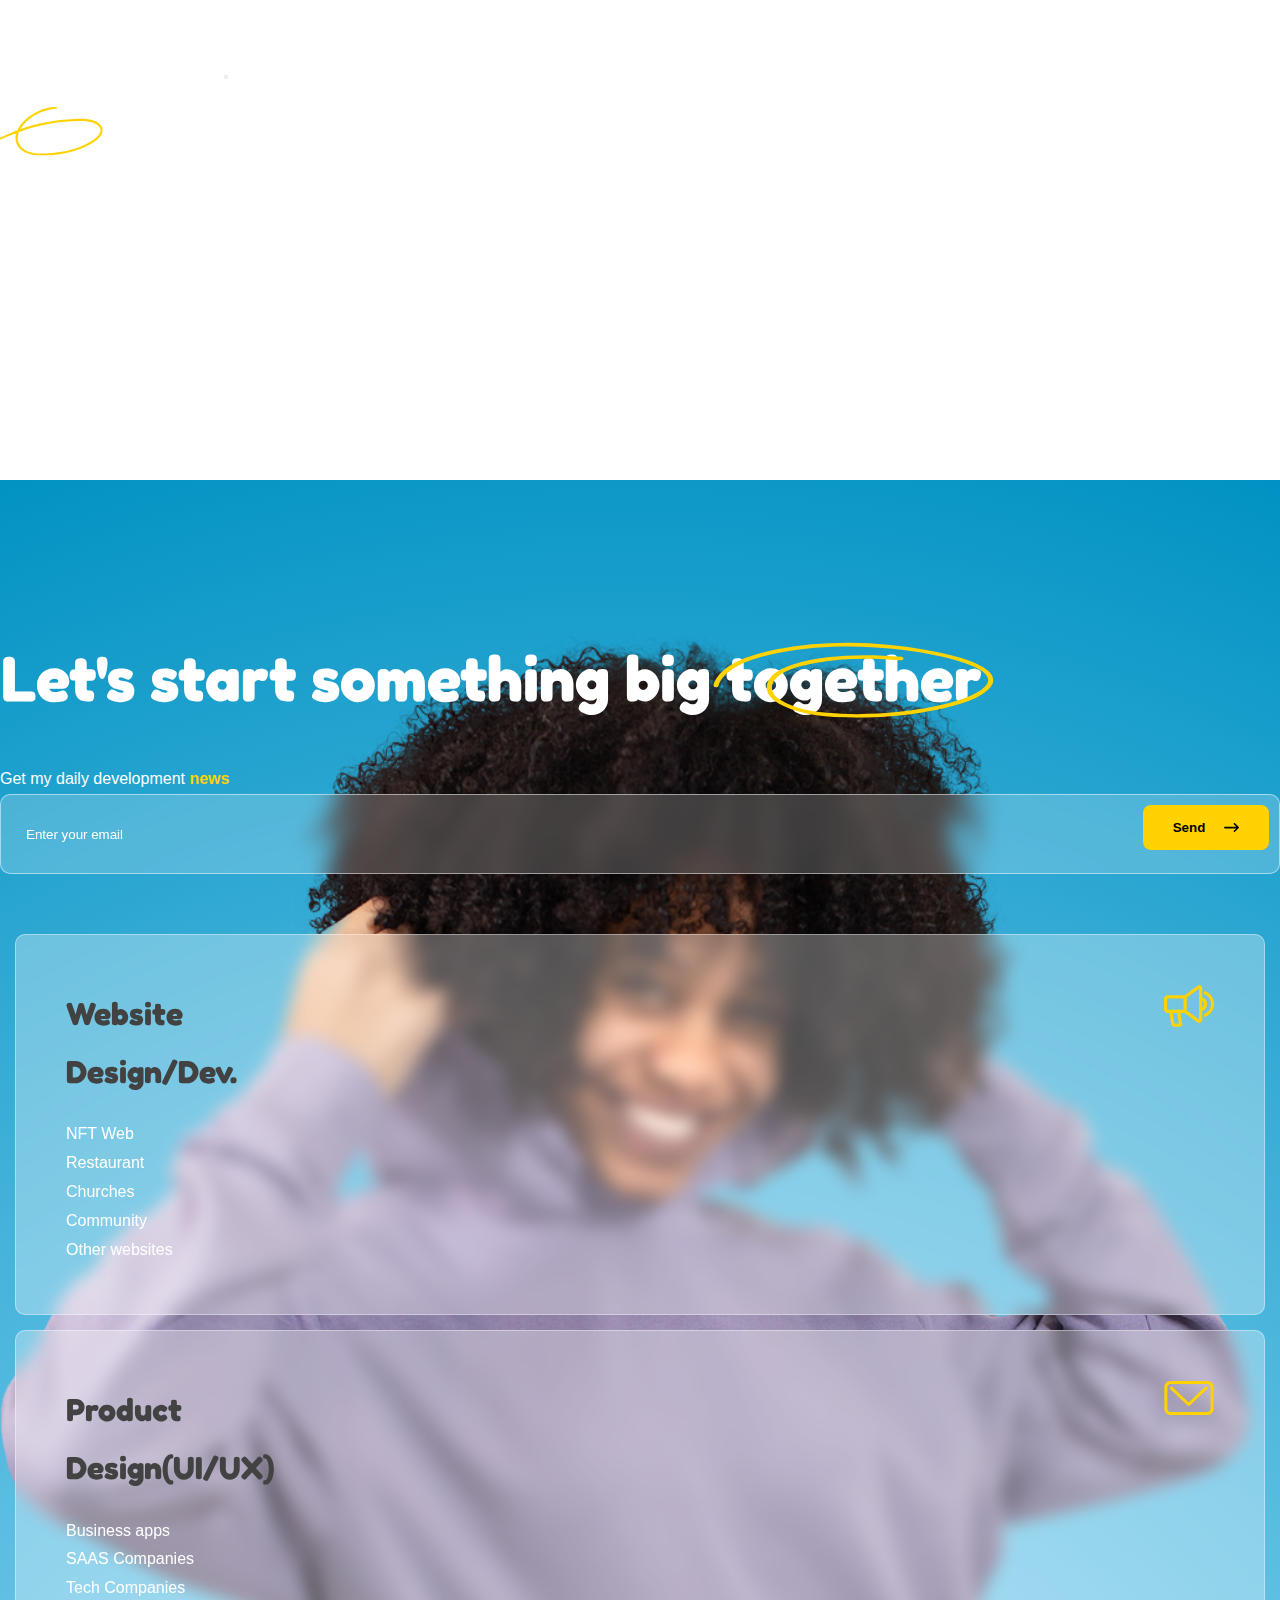
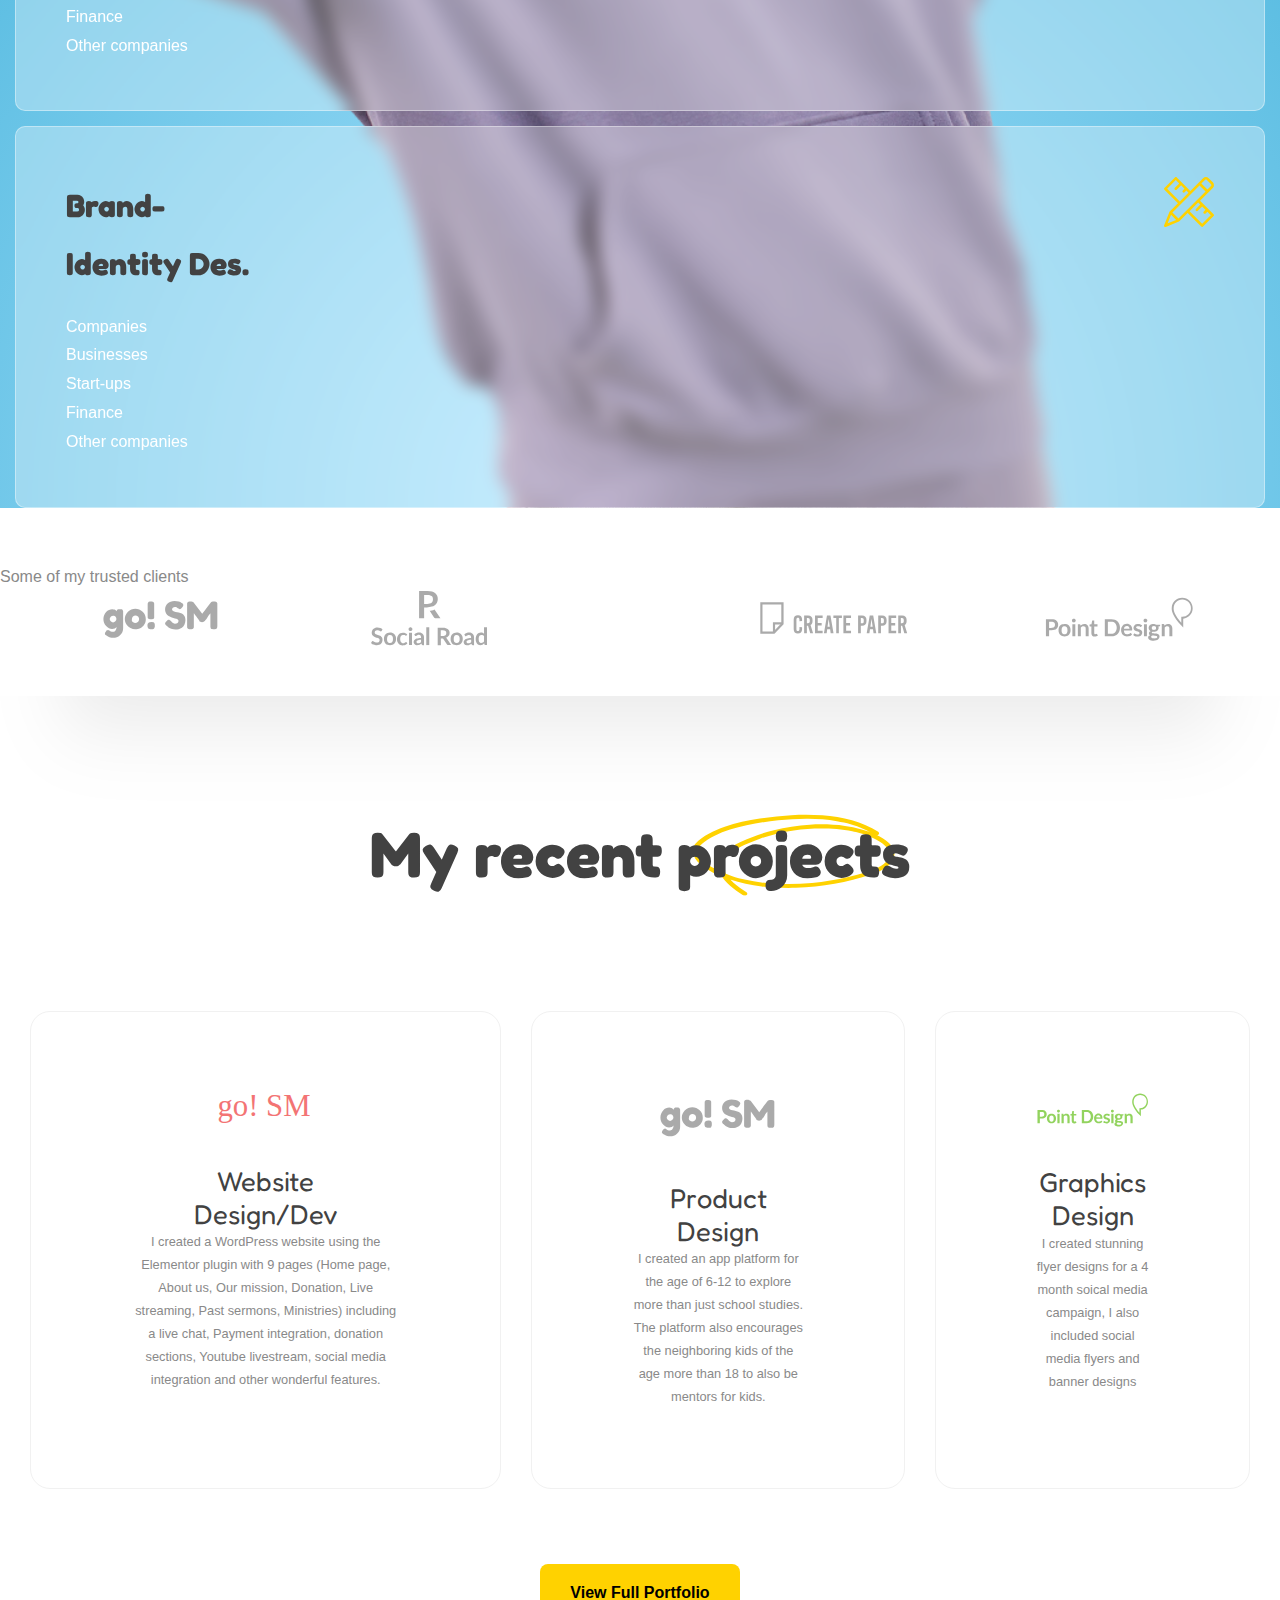
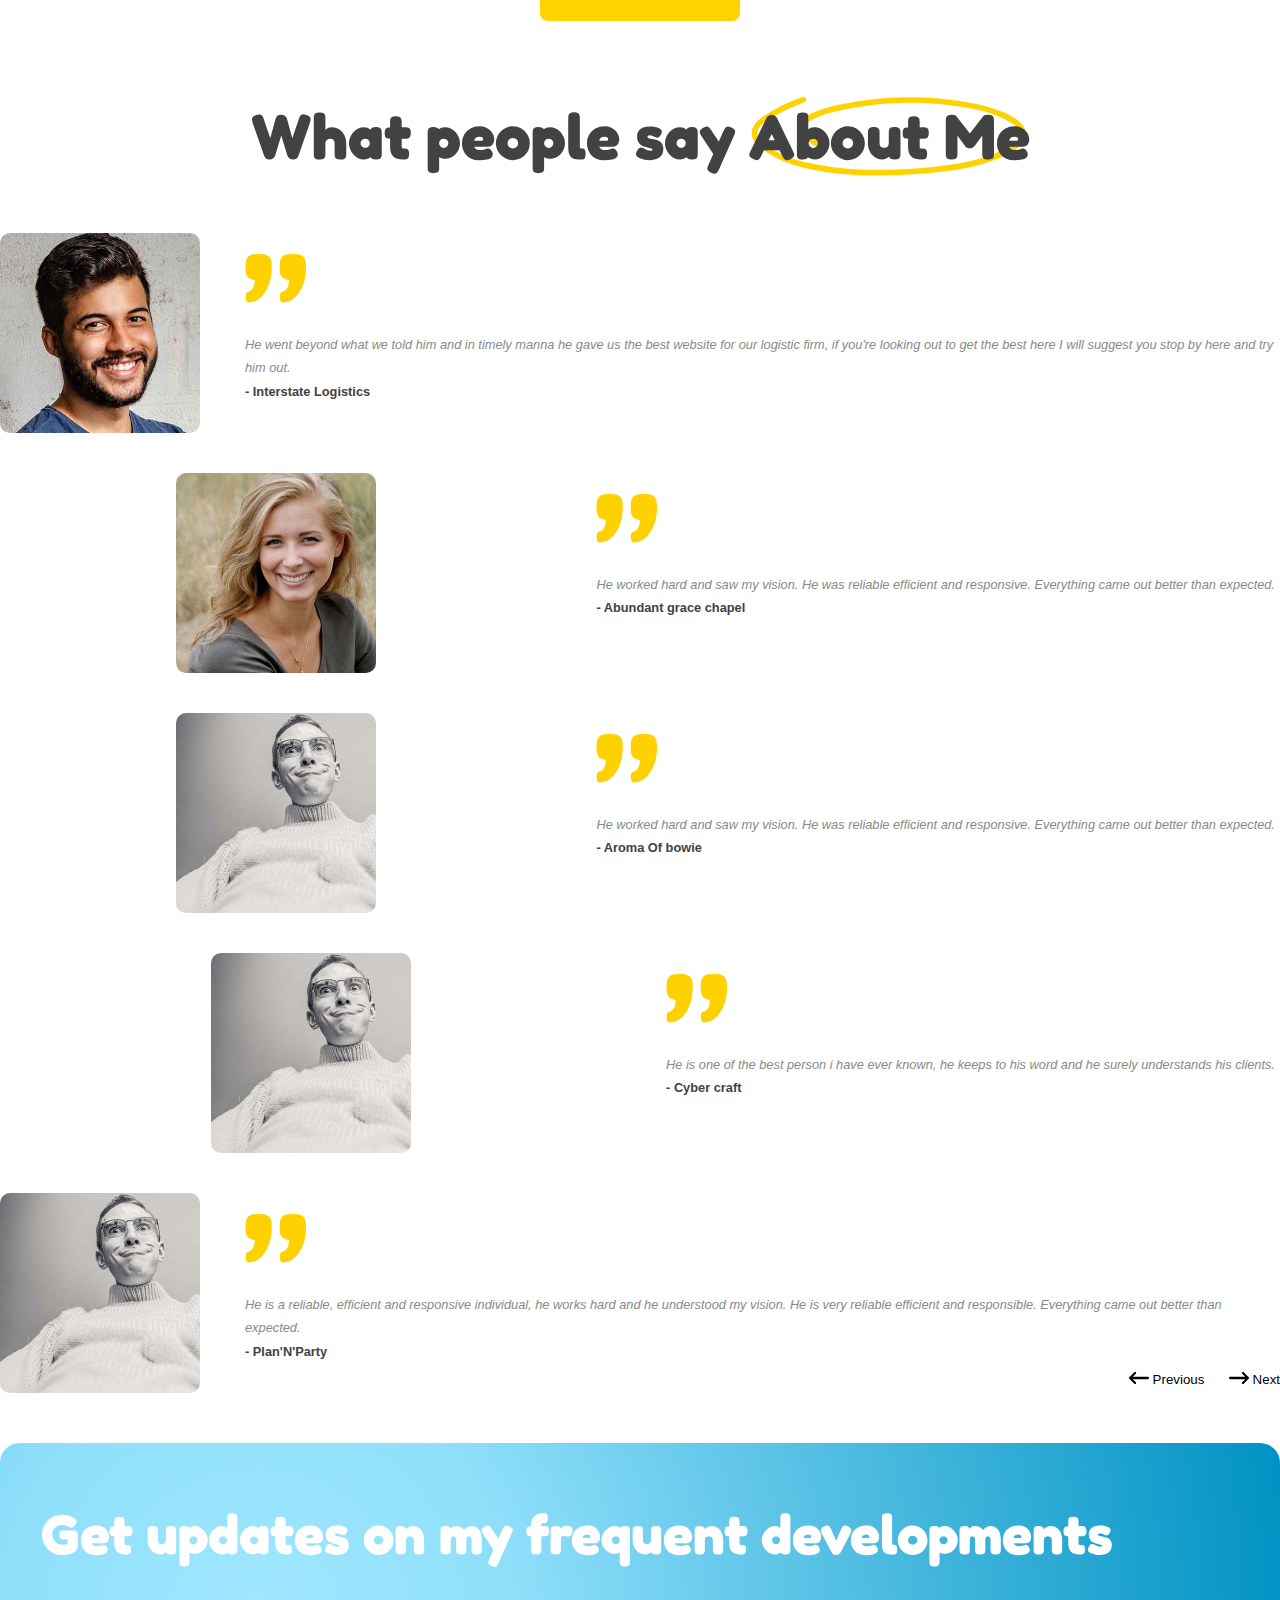
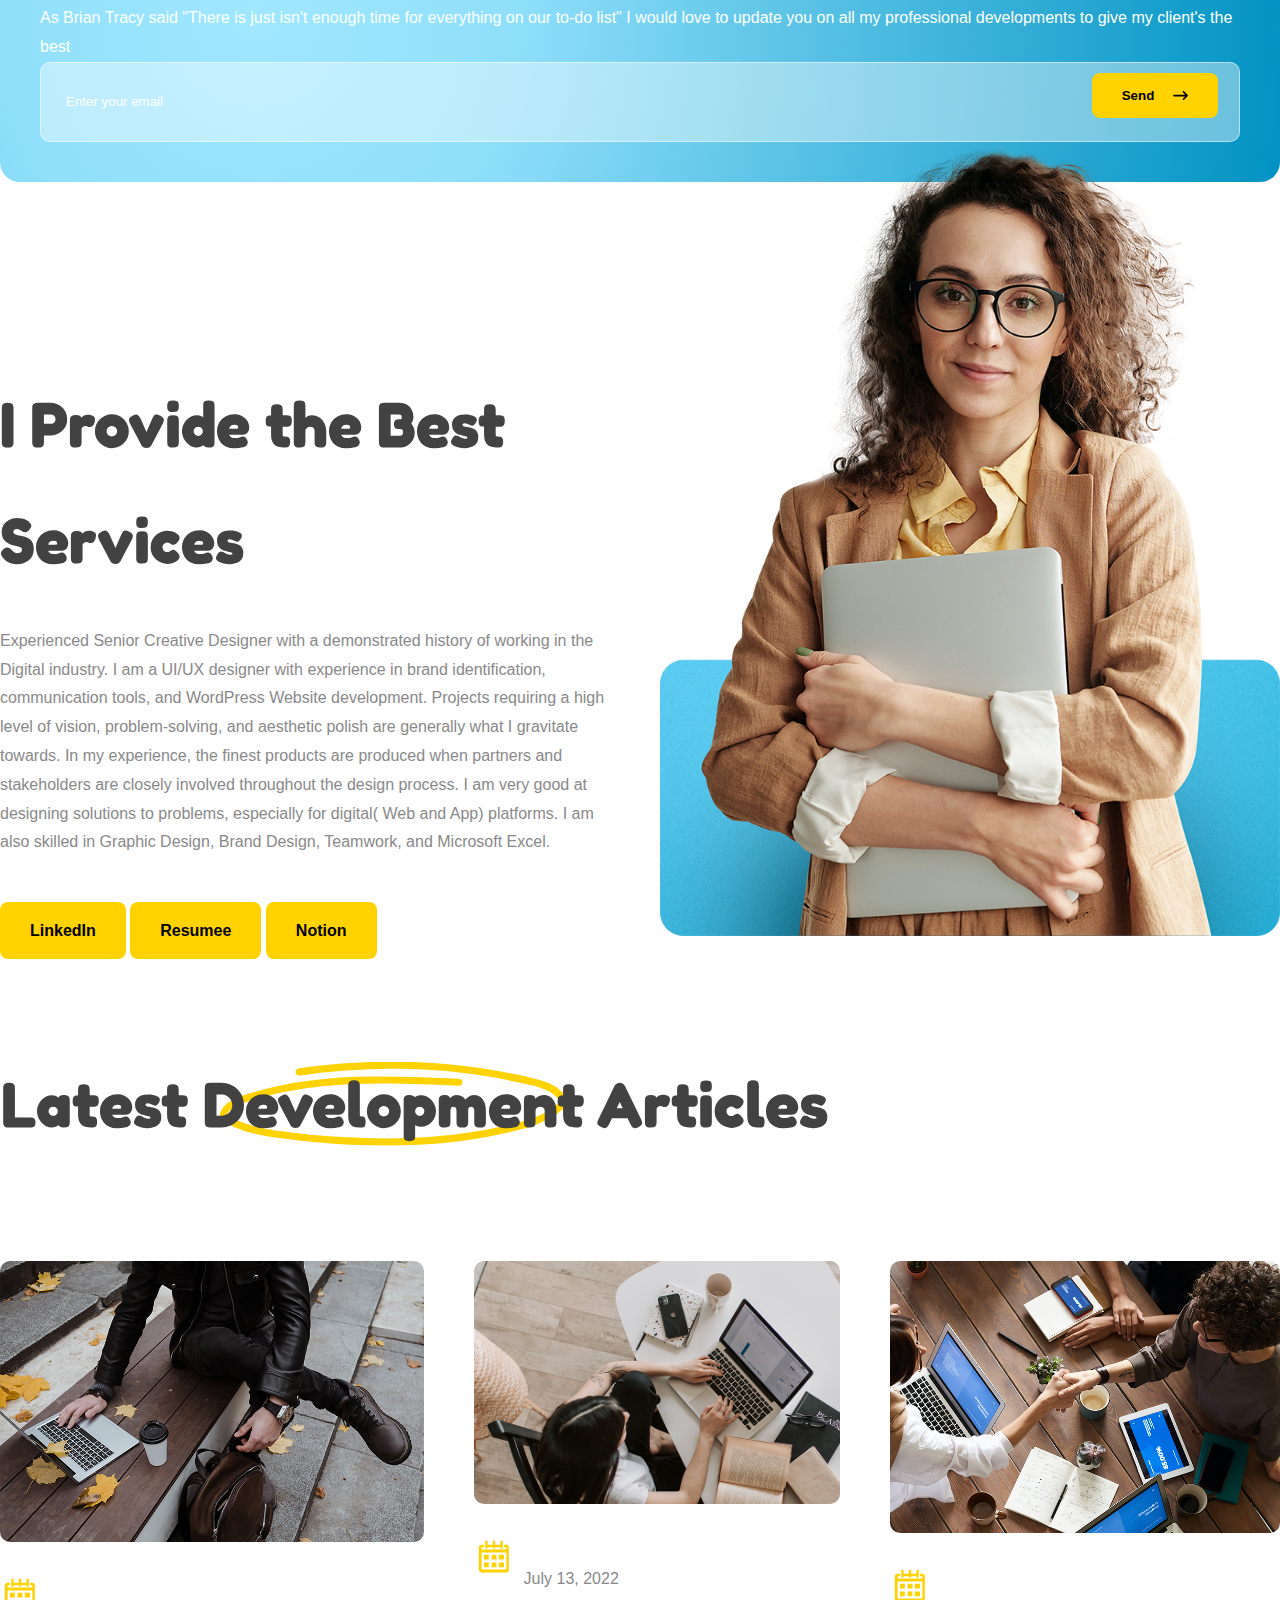
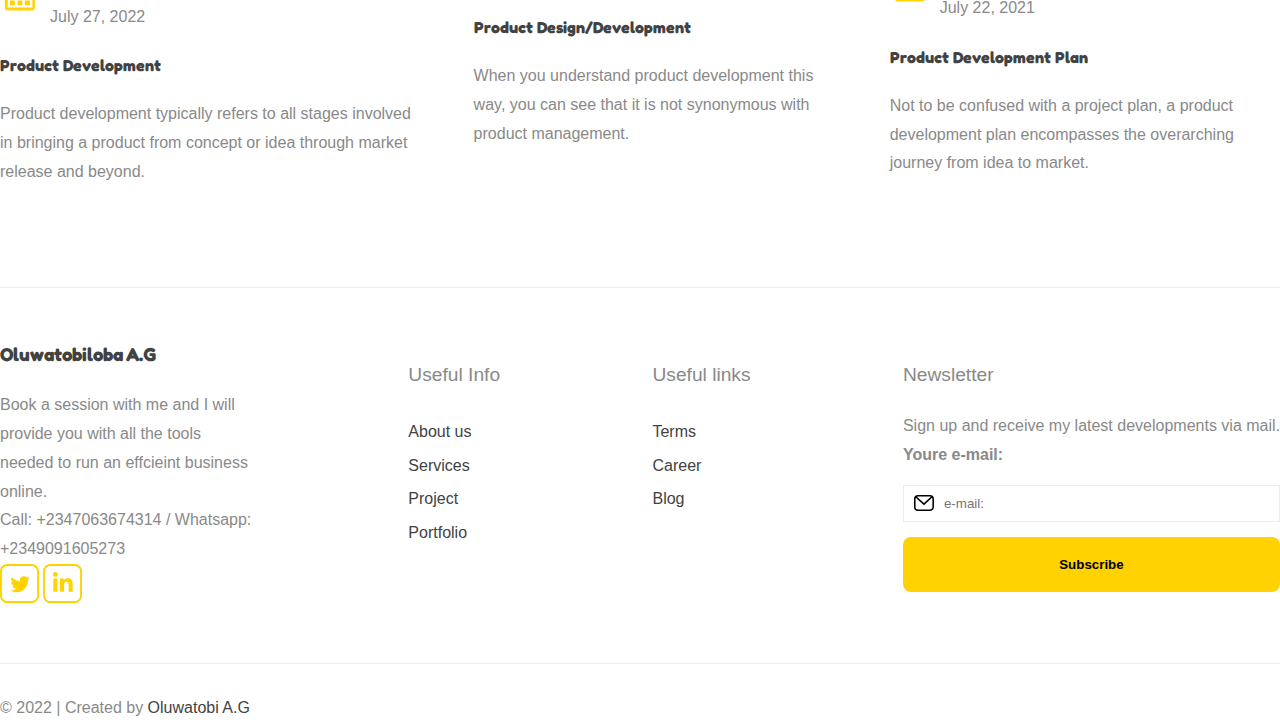
==== index.html @ 7e70c30c "Add files via upload" ====
<!DOCTYPE html>
<html lang="en">
<head>
    <meta charset="UTF-8">
    <meta http-equiv="X-UA-Compatible" content="IE=edge">
    <meta name="viewport" content="width=device-width, initial-scale=1.0">
    <meta name="author" content="Oluwatobi A.G - Best Website designer, Product designer, Graphics Designer"> 
    <title>OLUWATOBI PORTFOLIO</title>
    <link rel="preconnect" href="https://fonts.googleapis.com">
    <link rel="preconnect" href="https://fonts.gstatic.com" crossorigin>
    <link href="https://fonts.googleapis.com/css2?family=Fredoka+One&family=Open+Sans&display=swap" rel="stylesheet">
    <link href="https://cdn.jsdelivr.net/npm/bootstrap@5.1.0/dist/css/bootstrap.min.css" rel="stylesheet" integrity="sha384-KyZXEAg3QhqLMpG8r+8fhAXLRk2vvoC2f3B09zVXn8CA5QIVfZOJ3BCsw2P0p/We" crossorigin="anonymous">
    <script src="https://kit.fontawesome.com/0e035b9984.js" crossorigin="anonymous"></script>
    <script src="https://kit.fontawesome.com/0e035b9984.js" crossorigin="anonymous"></script>
    <link rel="stylesheet" href="https://use.typekit.net/rrg4put.css">
    <link rel="stylesheet" href="css/main.css">
</head>
<body>
      <nav class="navbar navbar-expand-lg fixed-top">
        <div class="container">
          <a class="navbar-brand" href="index.html"><h3 class="white">OLUWATOBI A.G</h3></a>
          <button class="navbar-toggler" type="button" data-bs-toggle="collapse" data-bs-target="#navbarNav" aria-controls="navbarNav" aria-expanded="false" aria-label="Toggle navigation">
            <i class="fas fa-bars"></i>
          </button>
          <div class="collapse navbar-collapse" id="navbarNav">
            <ul class="navbar-nav ms-auto">
              <li class="nav-card-item">
                <a class="nav-link  active" href="index.html">Home</a>
              </li>
              <li class="nav-card-item">
                <a class="nav-link" href="aboutus.html">About</a>
              </li>
                <li class="nav-card-item">
                <a class="nav-link" href="services.html">Services</a>
              </li>
                <li class="nav-card-item">
                <a class="nav-link" href="portfolio.html">Portfolio</a>
              </li>
              <li class="nav-card-item">
                <a class="nav-link" href="contact.html">Contact</a>
              </li>
              <li class="nav-card-item">
                <a class="nav-link" href="blog.html">Blog</a>
              </li>         
            </ul>
          </div>
        </div>
      </nav>
      <main>
        <div class="intro-wrapper">
          <div class="container">
            <div class="row">
              <div class="col-md-5 col-xl-4 ms-auto mt-5">
                <h1>Let's start something big <span class="yellow-stroke">together</span></h1>
                <label for="">Get my daily development <span>news</span></label>
                <div class="news-form">
                  <input type="email" name="email" placeholder="Enter your email" id="">
                  <button class="main-btn" type="submit">Send <img style="width: 15px; margin-left: 15px;" src="img/icon/arrow-right-icon-black.svg" alt=""></button>
                </div>
              </div>
              <div class="col-12 d-md-flex justify-content-between mb-5">
                <div class="light-box first">
                    <h4>Website<br>Design/Dev.</h4>
                    <p>NFT Web</p>
                    <p>Restaurant</p>
                     <p>Churches</p>
                     <p>Community</p>
                    <p>Other websites</p>
                     
                   </div>
                   <div  class="light-box third">
                    <h4>Product<br>Design(UI/UX)</h4>
                     <p>Business apps</p>
                      <p>SAAS Companies</p>
                      <p>Tech Companies</p>
                        <p>Finance</p>
                       <p>Other companies</p>
                    
            </div>
                <div  class="light-box second">
                    <h4>Brand-<br>Identity Des.</h4>
                      <p>Companies</p>
                      <p>Businesses</p>
                      <p>Start-ups</p>
                    <p>Finance</p>
                    <p>Other companies</p>
                     
         
                </div>
                
                   
              </div>
            </div>
          </div>
        </div>
        <div class="container">
          <!-- Clients -->
          <div class="clients text-center">
            <p class="text-muted text-uppercase pb-4">Some of my trusted clients</p>
            <div class="client-logo">
              <div><img src="img/icon/go-sm-logo.svg" alt=""></div>
              <div><img src="img/icon/social-road-logo.svg" alt=""></div>
              <div><img src="img/Past%2520works/logo-120x34.png" alt=""></div>
              <div><img src="img/icon/create-paper.svg" alt=""></div>
              <div><img src="img/icon/point-design-logo.svg" alt=""></div>
            </div>
          </div>
          <!-- See my projects -->
          <div class="see-our-projects">
            <h1>My recent <span class="yellow-stroke">projects</span> </h1>
            <div class="projects-wrapper">
              <div class="project">
                <div class="project-logo">
                  <img src="img/icon/go-sm-logo-color.svg" alt="">
                </div>
                <p class="project-title">Website<br>
                  Design/Dev</p>
                  <p class="project-description">I created a WordPress website using the Elementor plugin with 9 pages (Home page, About us, Our mission, Donation, Live streaming, Past sermons, Ministries) including a live chat, Payment integration, donation sections, Youtube livestream, social media integration and other wonderful features.                                    </p>
              </div>
              <div class="project">
                <div class="project-logo">
                  <img src="img/icon/go-sm-logo.svg" alt="">
                </div>
                <p class="project-title">Product<br>Design</p>
                  <p class="project-description">I created an app platform for the age of 6-12 to explore more than just school studies. The platform also encourages the neighboring kids of the age more than 18 to also be mentors for kids. </p>
              </div>
              <div class="project">
                <div class="project-logo">
                  <img src="img/icon/point-design-logo-color.svg" alt="">
                </div>
                <p class="project-title">Graphics<br>Design</p>
                  <p class="project-description">I created stunning flyer designs for a 4 month soical media campaign, I also included social media flyers and banner designs </p>
              </div>
            </div>
            <a href=portfolio.html class="main-btn">View Full <strong>Portfolio</strong></a>
          </div>
          <!-- What people say -->
          <div class="testimonials">
            <h1>What people say <span class="yellow-stroke">About Me</span> </h1>
            <div id="carouseltestimonials" class="carousel slide w-100" data-bs-ride="carousel">
              <div class="carousel-inner">
                <div class="carousel-item active">
                  <div class="testimonial">
                    <div class="photo">
                      <img src="img/person-1.jpg" alt="">
                    </div>
                    <div class="testimonial-text">
                      <div class="quote-test"><img src="img/icon/quaote.png" alt=""></div>
                      <p>He went beyond what we told him and in timely manna he gave us the best website for our logistic firm, if you're looking out to get the best here I will suggest you stop by here and try him out.
</p>
                      <p class="name">- Interstate Logistics</p>
                    </div>
                  </div>
                </div>
                <div class="carousel-item">
                  <div class="testimonial">
                    <div class="photo">
                      <img src="img/person-2.jpg" alt="">
                    </div>
                    <div class="testimonial-text">
                      <div class="quote-test"><img src="img/icon/quaote.png" alt=""></div>
                      <p>He worked hard and saw my vision. He was reliable efficient and responsive. Everything came out better than expected.</p>
                      <p class="name">-  Abundant grace chapel</p>
                    </div>
                  </div>
                </div>
                <div class="carousel-item">
                  <div class="testimonial">
                    <div class="photo">
                      <img src="img/person-3.jpg" alt="">
                    </div>
                    <div class="testimonial-text">
                      <div class="quote-test"><img src="img/icon/quaote.png" alt=""></div>
                      <p>He worked hard and saw my vision. He was reliable efficient and responsive. Everything came out better than expected.</p>
                      <p class="name">-  Aroma Of bowie</p>
                    </div>
                  </div>
                </div>
                  <div class="carousel-item">
                  <div class="testimonial">
                    <div class="photo">
                      <img src="img/person-3.jpg" alt="">
                    </div>
                    <div class="testimonial-text">
                      <div class="quote-test"><img src="img/icon/quaote.png" alt=""></div>
                      <p>He is one of the best person i have ever known, he keeps to his word and he surely understands his clients.</p>
                      <p class="name">-  Cyber craft</p>
                    </div>
                  </div>
                </div>
                  <div class="carousel-item">
                  <div class="testimonial">
                    <div class="photo">
                      <img src="img/person-3.jpg" alt="">
                    </div>
                    <div class="testimonial-text">
                      <div class="quote-test"><img src="img/icon/quaote.png" alt=""></div>
                      <p>He is a reliable, efficient and responsive individual, he works hard and he understood my vision. He is very reliable efficient and responsible. Everything came out better than expected.</p>
                      <p class="name">- Plan'N'Party</p>
                    </div>
                  </div>
                </div>
                <div class="controllers">
                  <button  type="button" data-bs-target="#carouseltestimonials" data-bs-slide="prev">
                    <img class="black" src="img/icon/arrow-left-icon-black.svg" alt="" >
                    <img class="yellow" src="img/icon/arrow-left-icon.svg" alt="">
                    <span class="visually-hidden">Previous</span>
                  </button>
                  <button  type="button" data-bs-target="#carouseltestimonials" data-bs-slide="next">
                    <img class="black" src="img/icon/arrow-right-icon-black.svg" alt="">
                    <img class="yellow" src="img/icon/arrow-right-icon.svg" alt="">
                    <span class="visually-hidden">Next</span>
                  </button>
                </div>
              </div>  
            </div>
          </div>
          <!-- Newsletter -->
          <div class="update-news">
            <div class="row">
              <div class="col-md-6 news-text">
                <h2>Get updates on my frequent developments</h2>
                <p>As Brian Tracy said "There is just isn't enough time for everything on our to-do list" I would love to update you on all my professional developments to give my client's the best</p>
              </div>
              <div class="col-md-6 news-form">
                <input type="email" name="email" placeholder="Enter your email" id="">
                <button class="main-btn" type="submit">Send <img style="width: 15px; margin-left: 15px;" src="img/icon/arrow-right-icon-black.svg" alt=""></button>
              </div>
            </div>
            </div>
           <!-- Variations -->
          <div class="variations">
              <div class="text">
                <h1>I Provide the Best Services</h1>
                <p>Experienced Senior Creative Designer with a demonstrated history of working in the Digital industry. I am a UI/UX designer with experience in brand identification, communication tools, and WordPress Website development. Projects requiring a high level of vision, problem-solving, and aesthetic polish are generally what I gravitate towards. In my experience, the finest products are produced when partners and stakeholders are closely involved throughout the design process. I am very good at designing solutions to problems, especially for digital( Web and App) platforms. I am also skilled in Graphic Design, Brand Design, Teamwork, and Microsoft Excel.</p>
                 <a href="https://www.linkedin.com/in/atobajaye-oluwatobiloba-930a8b190" class="main-btn"> LinkedIn</a> <a href="img/Resume-Atobajaye-Oluwatobiloba.pdf" class="main-btn">Resumee</a>  <a href="https://www.notion.so/Atobajaye-O-G-Portfolio-c1ddf1af1fab4f62b98374dbd4443e33" class="main-btn"> Notion </a>
              </div>
              <div class="img">
                <img src="img/woman.png" alt="">
              </div>
          </div> 
          <!-- Latest Articles -->
          <div class="latest-articles text-center">
            <h1>Latest <span class="yellow-stroke">Development</span> Articles</h1>
            <div class="latest-articles-wrapper">
              <div class="article">
                <img src="img/post-1.png" alt="">
                <p class="article-meta"><img src="img/icon/calendar.svg" alt=""><span class="data text-muted">July 27, 2022</span></p>
                <a href="blog.html"><h4 class="title">Product Development</h4></a>
                <p>Product development typically refers to all stages involved in bringing a product from concept or idea through market release and beyond. </p>
              </div>
              <div class="article">
                <img src="img/post-2.png" alt="">
                <p class="article-meta"><img src="img/icon/calendar.svg" alt=""><span class="data text-muted">July 13, 2022</span></p>
                <a href="blog.html"><h4 class="title">Product Design/Development</h4></a>
                <p>When you understand product development this way, you can see that it is not synonymous with product management. </p>
              </div>
              <div class="article">
                <img src="img/post-3.png" alt="">
                <p class="article-meta"><img src="img/icon/calendar.svg" alt=""><span class="data text-muted">July 22, 2021</span></p>
                <a href="blog.html"><h4 class="title">Product Development Plan</h4></a>
                <p>Not to be confused with a project plan, a product development plan encompasses the overarching journey from idea to market. </p>
              </div>
            </div>
          </div>
        </div>
      </main>
      <!-- Footer -->
      <footer>
          <div class="container text-center text-md-start">
            <div class="footer-wrap">
              <div class="about">
                <h3>Oluwatobiloba A.G</h3>
                <p class="text-muted py-4">
                  Book a session with me and I will provide you with all the tools needed to run an effcieint business online.
                </p>
                  <p class="text-muted">Call: +2347063674314 / Whatsapp: +2349091605273</p>
                <div class="social-media">
               
                  <a href="https://www.notion.so/Atobajaye-O-G-Portfolio-c1ddf1af1fab4f62b98374dbd4443e33" class="me-2 text-reset"><img src="img/icon/twitter-icon.svg" alt=""></a>
                  <a href="https://www.linkedin.com/in/atobajaye-oluwatobiloba-930a8b190" class="me-2 text-reset"><img src="img/icon/linkedin-icon.svg" alt=""></a>
                    
                </div>
              </div>
              <div class="company">
                <p class="fw-bold">Useful Info</p>
                <p><a href="">About us</a></p>
                <p><a href="">Services</a></p>
                <p><a href="">Project</a></p>
                <p><a href="">Portfolio</a></p>
                  
              </div> 
              <div class="useful-links">
                <p class="fw-bold">Useful links</p>
                <p><a href="">Terms </a></p>
                <p><a href="">Career</a></p>
                <p><a href="">Blog</a></p>
              </div>
              <div class="newsletter">
                <p class="fw-bold">Newsletter</p>
                 <p class="text-muted">Sign up and receive my latest developments via mail.</p>
                 <form id="subscribe" action="">
                    <label for="email">Youre e-mail:</label>
                    <input type="email" placeholder="e-mail:" name="email" required>
                    <button type="submit" class="main-btn">Subscribe</button>
                  </form>
              </div> 
            </div>
            <div class="copyright">
              <p>&copy; 2022 | Created by <a href="https://firmbee.com/use-cases/software-for-team-work/" title="My LinkedIn Profile" target="_blank">Oluwatobi A.G</a></p>
              
          </div>
          </div>
      </footer>
    <div class="fb2022-copy">Oluwatobi 2022 copyright</div>
    <script src="https://cdn.jsdelivr.net/npm/bootstrap@5.1.0/dist/js/bootstrap.bundle.min.js" integrity="sha384-U1DAWAznBHeqEIlVSCgzq+c9gqGAJn5c/t99JyeKa9xxaYpSvHU5awsuZVVFIhvj" crossorigin="anonymous"></script>
    <script src="./js/nav-bg.js"></script>
    <script src="https://cdnjs.cloudflare.com/ajax/libs/jquery/3.2.1/jquery.min.js"></script>
</body>
</html>
---- css/main.css ----
*,
*::after,
*::before {
  -webkit-box-sizing: border-box;
          box-sizing: border-box;
  margin: 0;
  padding: 0;
}

body {
  font-family: 'Lato', sans-serif;
  color: #898989;
  line-height: 1.8;
}

.fb2022-copy {
  display: none;
}

a {
  text-decoration: none;
  color: #424242;
}

a:hover {
  color: #424242;
  font-weight: 900;
}

input, textarea {
  border-radius: 0px;
  border: 1px solid #ececec !important;
}

input:focus, textarea:focus {
  outline: 0px !important;
  -webkit-box-shadow: none !important;
          box-shadow: none !important;
  border: 1px solid #ffd200 !important;
}

h1, h2, h3, h4, h5, h6 {
  font-family: 'Fredoka One', cursive;
  color: #424242;
}

h2, h3, h4, h5, h6 {
  margin-bottom: 20px;
}

h1 {
  font-size: 2em;
  margin-bottom: 30px;
}

h2 {
  font-size: 1.8em;
}

.navbar {
  z-index: 20;
  margin: 0 auto;
  padding: 20px 0;
}

.navbar .navbar-brand {
  display: inline-block;
  width: 120px;
  margin-right: 100px;
}

.navbar .navbar-brand img {
  width: 100%;
}

.navbar li .nav-link {
  position: relative;
  display: inline-block;
  color: white;
  padding: 15px 30px !important;
  margin-right: 20px;
}

.navbar li .nav-link:hover {
  font-weight: 600;
}

.navbar li .active::after {
  content: '';
  position: absolute;
  left: 50%;
  top: 40%;
  -webkit-transform: translate(-50%, -50%);
          transform: translate(-50%, -50%);
  width: 100%;
  height: 100%;
  background-image: url("../img/icon/menu-active.svg");
  background-repeat: no-repeat;
  background-position: center;
  z-index: -1;
}

.navbar .navbar-toggler {
  color: white !important;
}

.navbar .navbar-toggler:focus, .navbar .navbar-toggler:hover {
  border: none;
  -webkit-box-shadow: none;
          box-shadow: none;
  outline: none;
}

.nav-bg {
  background: #089ecf;
}

.main-btn {
  text-decoration: none;
  color: black;
  font-weight: 600;
  background-color: #ffd200;
  border: none;
  padding: 20px 30px;
  border-radius: 8px;
}

.main-btn:hover {
  color: white;
  background-color: #424242;
}

.main {
  margin-top: 150px;
}

.quote {
  position: relative;
  padding: 30px;
  background: radial-gradient(circle at 49% 100%, #b1e6ff 0%, #0092c3 100%);
  border-radius: 20px;
  color: white;
  margin: 40px 0px;
}

.quote .blockquote {
  font-size: 2em;
  width: 100%;
}

.quote .blockquote p {
  font-weight: 700;
  font-style: normal;
}

.quote .blockquote::after {
  position: absolute;
  top: 0;
  right: 30px;
  font-family: 'Font Awesome 5 Free';
  font-weight: 900;
  content: "\f10e";
  font-size: 3em;
  z-index: 0;
  color: rgba(255, 255, 255, 0.342);
}

.quote .blockquote-footer {
  color: white;
  font-size: 1.1em;
}

ul.list-in-text {
  list-style: none;
  margin-left: 0;
  padding-left: 0;
}

ul.list-in-text li {
  padding-left: 1em;
  text-indent: -1em;
}

ul.list-in-text li:before {
  font-family: 'Font Awesome 5 Free';
  content: "\f0c8";
  color: #ffd200;
  padding-right: 10px;
  font-size: 0.8em;
}

.intro-wrapper {
  padding-top: 140px;
  width: 100vw;
  background: #05a0d3;
  background: radial-gradient(circle at 49% 100%, #b1e6ff 0%, #0092c3 100%);
  color: white !important;
}

.intro-wrapper h1 {
  color: white !important;
  font-size: 2.5em;
}

.intro-wrapper h1 .yellow-stroke {
  white-space: nowrap;
  position: relative;
}

.intro-wrapper h1 .yellow-stroke::after {
  content: '';
  position: absolute;
  left: 50%;
  top: 50%;
  -webkit-transform: translate(-50%, -50%);
          transform: translate(-50%, -50%);
  width: 110%;
  height: 110%;
  background-image: url("../img/icon/together.svg");
  background-repeat: no-repeat;
  background-position: center;
  z-index: 0;
}

.intro-wrapper label {
  padding-bottom: 10px;
}

.intro-wrapper label span {
  color: #ffd200;
  font-weight: bold;
}

.intro-wrapper .news-form {
  z-index: 10;
  position: relative;
  margin-bottom: 60px;
}

.intro-wrapper .news-form input {
  color: white;
  width: 100%;
  height: 80px;
  padding: 15px 25px;
  background-color: rgba(255, 255, 255, 0.2);
  -webkit-backdrop-filter: blur(10px);
          backdrop-filter: blur(10px);
  border-radius: 10px;
  border: 1px solid rgba(255, 255, 255, 0.5) !important;
}

.intro-wrapper .news-form input::-webkit-input-placeholder {
  color: white;
}

.intro-wrapper .news-form input:-ms-input-placeholder {
  color: white;
}

.intro-wrapper .news-form input::-ms-input-placeholder {
  color: white;
}

.intro-wrapper .news-form input::placeholder {
  color: white;
}

.intro-wrapper .news-form button {
  padding: 15px 30px !important;
  position: absolute;
  right: 11px;
  top: 11px;
}

.intro-wrapper .light-box {
  background-color: rgba(255, 255, 255, 0.308);
  border-radius: 10px;
  border: 1px solid rgba(255, 255, 255, 0.39);
  -webkit-backdrop-filter: blur(8px);
          backdrop-filter: blur(8px);
  margin: 15px;
  padding: 20px;
  position: relative;
}

.intro-wrapper .light-box::after {
  content: '';
  background-size: contain;
  background-repeat: no-repeat;
  position: absolute;
  display: inline-block;
  width: 40px;
  height: 40px;
  top: 20px;
  right: 20px;
}

.intro-wrapper .light-box p {
  width: 70%;
}

.intro-wrapper .first::after {
  background-image: url("../img/icon/marketing.svg");
}

.intro-wrapper .second::after {
  background-image: url("../img/icon/identity.svg");
}

.intro-wrapper .third::after {
  background-image: url("../img/icon/email.svg");
}

.clients {
  padding: 40px 0px;
  position: relative;
}

.clients .client-logo {
  display: -webkit-box;
  display: -ms-flexbox;
  display: flex;
  gap: 50px;
  -webkit-box-pack: space-evenly;
      -ms-flex-pack: space-evenly;
          justify-content: space-evenly;
  -ms-flex-wrap: wrap;
      flex-wrap: wrap;
}

.clients .client-logo img {
  height: 55px;
  max-width: 150px;
}

.clients::after {
  content: '';
  position: absolute;
  left: 0;
  top: 100%;
  width: 100%;
  height: 300px;
  background-image: url("../img/shadow.png");
  background-size: contain;
  background-repeat: no-repeat;
  background-position: 0 0;
  z-index: -5;
}

.see-our-projects {
  text-align: center;
  padding: 100px 0px 20px 0px;
}

.see-our-projects h1 .yellow-stroke {
  white-space: nowrap;
  position: relative;
}

.see-our-projects h1 .yellow-stroke::after {
  content: '';
  position: absolute;
  left: 50%;
  top: 50%;
  -webkit-transform: translate(-50%, -50%);
          transform: translate(-50%, -50%);
  width: 110%;
  height: 110%;
  background-image: url("../img/icon/projects.svg");
  background-repeat: no-repeat;
  background-position: center;
  z-index: -1;
}

.see-our-projects .projects-wrapper {
  padding: 30px 30px;
}

.see-our-projects .projects-wrapper .project {
  padding: 20px;
  border: 1px solid #f1f1f1;
  border-radius: 20px;
  margin-bottom: 20px;
}

.see-our-projects .projects-wrapper .project .project-logo {
  max-width: 150px;
  margin: auto;
}

.see-our-projects .projects-wrapper .project .project-logo img {
  width: 100%;
}

.see-our-projects .projects-wrapper .project .project-title {
  font-size: 1.7em;
  color: #424242;
  font-family: 'Fredoka One', cursive;
  line-height: 1.2em;
  margin-top: 30px;
}

.see-our-projects .projects-wrapper .project .project-description {
  font-size: 0.8em;
}

.see-our-projects .projects-wrapper .project:hover {
  background-color: white;
  border: none;
  -webkit-box-shadow: 0px 0px 20px rgba(219, 219, 219, 0.562);
          box-shadow: 0px 0px 20px rgba(219, 219, 219, 0.562);
  -webkit-transform: scale(1.1);
          transform: scale(1.1);
}

.testimonials {
  text-align: center;
  margin: 50px 0px;
}

.testimonials h1 .yellow-stroke {
  white-space: nowrap;
  position: relative;
}

.testimonials h1 .yellow-stroke::after {
  content: '';
  position: absolute;
  left: 50%;
  top: 50%;
  -webkit-transform: translate(-50%, -50%);
          transform: translate(-50%, -50%);
  width: 110%;
  height: 110%;
  background-image: url("../img/icon/aboutus.svg");
  background-repeat: no-repeat;
  background-position: center;
  z-index: -1;
}

.testimonials .testimonial {
  text-align: left;
  margin-top: 40px;
}

.testimonials .testimonial .photo {
  width: 200px;
  height: 200px;
  border-radius: 10px;
  margin: auto;
  overflow: hidden;
}

.testimonials .testimonial .photo img {
  width: 100%;
}

.testimonials .testimonial .testimonial-text {
  padding: 20px 5px;
  font-size: 0.8em;
  font-style: italic;
}

.testimonials .testimonial .testimonial-text .quote-test {
  display: none;
}

.testimonials .testimonial .testimonial-text .name {
  font-style: normal;
  font-weight: bold;
  color: #424242;
}

.testimonials .carousel-inner {
  position: relative;
}

.testimonials .carousel-inner .controllers {
  position: absolute;
  bottom: 0;
  right: 0;
}

.testimonials .carousel-inner .controllers button {
  border: none;
  background-color: transparent;
  margin-left: 20px;
}

.testimonials .carousel-inner .controllers button img {
  width: 20px;
}

.testimonials .carousel-inner .controllers button .yellow {
  display: none;
}

.testimonials .carousel-inner .controllers button:hover .black {
  display: none;
}

.testimonials .carousel-inner .controllers button:hover .yellow {
  display: block;
}

.update-news {
  margin-bottom: 80px;
  padding: 20px;
  color: white !important;
  background: #0092c3;
  background: radial-gradient(circle at 20% 53%, #a0e7ff 0%, #8fdffa 25%, #0092c3 100%);
  border-radius: 20px;
}

.update-news h2 {
  color: white !important;
}

.update-news p {
  margin-bottom: 20px;
}

.update-news .news-form {
  position: relative;
}

.update-news .news-form input {
  color: white;
  width: 100%;
  height: 80px;
  padding: 15px 25px;
  background-color: rgba(255, 255, 255, 0.4);
  border-radius: 10px;
  border: 1px solid rgba(255, 255, 255, 0.5) !important;
}

.update-news .news-form input::-webkit-input-placeholder {
  color: white;
}

.update-news .news-form input:-ms-input-placeholder {
  color: white;
}

.update-news .news-form input::-ms-input-placeholder {
  color: white;
}

.update-news .news-form input::placeholder {
  color: white;
}

.update-news .news-form button {
  padding: 15px 30px !important;
  position: absolute;
  right: 22px;
  top: 11px;
}

.variations img {
  width: 100%;
}

.variations .text p {
  margin-bottom: 60px;
}

.latest-articles {
  margin-top: 100px;
}

.latest-articles h1 .yellow-stroke {
  position: relative;
}

.latest-articles h1 .yellow-stroke::after {
  content: '';
  position: absolute;
  left: 50%;
  top: 50%;
  -webkit-transform: translate(-50%, -50%);
          transform: translate(-50%, -50%);
  width: 110%;
  height: 110%;
  background-image: url("../img/icon/articles.svg");
  background-repeat: no-repeat;
  background-position: center;
  z-index: -1;
}

.latest-articles .latest-articles-wrapper {
  margin: 50px 0px;
}

.latest-articles .latest-articles-wrapper .article img {
  width: 100%;
  border-radius: 10px;
}

.latest-articles .latest-articles-wrapper .article .article-meta {
  white-space: nowrap;
  padding: 20px 0px;
  margin: 0;
}

.latest-articles .latest-articles-wrapper .article .article-meta img {
  width: 40px;
  margin-right: 10px;
}

.latest-articles .latest-articles-wrapper .article .title:hover {
  color: #ffd200 !important;
}

.single-post .post-meta span {
  white-space: nowrap;
  margin-right: 20px;
}

.single-post .post-meta span .far {
  color: #ffd200;
}

.single-post .post-img {
  width: 100%;
  border-radius: 20px;
  overflow: hidden;
  margin: 20px 0px;
}

.single-post .post-img img {
  width: 100%;
}

.single-post .share {
  margin: 30px 0px;
  padding: 10px 0 20px;
  display: -webkit-box;
  display: -ms-flexbox;
  display: flex;
  -ms-flex-wrap: wrap;
      flex-wrap: wrap;
  -webkit-box-pack: justify;
      -ms-flex-pack: justify;
          justify-content: space-between;
  gap: 10px;
}

.single-post .share a {
  text-decoration: none;
  display: inline-block;
  width: 160px;
  margin-top: 0;
  white-space: nowrap;
  text-align: center;
  -webkit-box-shadow: 0px 0px 5px rgba(219, 219, 219, 0.562);
          box-shadow: 0px 0px 5px rgba(219, 219, 219, 0.562);
  border-radius: 10px;
  padding: 10px;
}

.single-post .navigation {
  display: -webkit-box;
  display: -ms-flexbox;
  display: flex;
  -webkit-box-pack: justify;
      -ms-flex-pack: justify;
          justify-content: space-between;
  margin-bottom: 30px;
}

.single-post .navigation a {
  color: #424242;
  text-decoration: none;
}

.single-post .navigation a:hover {
  cursor: pointer;
  color: black;
}

.aboutus .team .team-person .person {
  margin-bottom: 50px;
}

.aboutus .team .team-person .person img {
  border-radius: 20px;
  max-width: 300px;
}

.aboutus .team .team-person .person span {
  display: block;
}

.aboutus .team .team-person .person .name {
  font-weight: 900;
  color: #424242;
  font-size: 1.2em;
  margin-top: 30px;
}

.all-posts .post-item {
  margin-bottom: 50px;
  position: relative;
}

.all-posts .post-item .post-img {
  width: 100%;
  border-radius: 20px;
  overflow: hidden;
  margin-bottom: 20px;
}

.all-posts .post-item .post-img img {
  height: 100%;
}

.all-posts .post-item .post-main-info {
  position: relative;
}

.all-posts .post-item .post-main-info .post-meta {
  font-size: 0.9em;
  padding: 10px 0px;
  color: gray;
}

.all-posts .post-item .post-main-info .post-meta span {
  margin-right: 20px;
  white-space: nowrap;
}

.all-posts .post-item .post-main-info .post-meta span .far {
  color: #ffd200;
}

.all-posts .post-item .post-main-info a {
  display: inline-block;
  margin-top: 10px;
}

.pagination {
  margin-top: 30px;
}

.pagination li a {
  color: black;
}

.pagination li a:hover {
  color: black;
}

.pagination li .active {
  background-color: #424242;
  color: white;
  border-color: #424242;
}

.pagination li .active:hover {
  color: white;
}

.pagination li .a:focus {
  outline: none;
}

.pagination .page-link:focus {
  -webkit-box-shadow: none !important;
          box-shadow: none !important;
}

.sidebar .input-group {
  position: relative;
}

.sidebar .input-group .form-outline {
  width: 100%;
}

.sidebar .input-group .form-outline #search-input {
  border-radius: 0px;
}

.sidebar .input-group #search-button {
  position: absolute;
  top: 0;
  right: 0;
  border-radius: 0px;
}

.sidebar .input-group #search-button:hover {
  color: #ffd200;
}

.sidebar .sidebar-category {
  margin-top: 50px;
}

.sidebar .sidebar-category .category {
  margin-top: 30px;
}

.sidebar .sidebar-category .category-item {
  position: relative;
  padding: 30px;
  border-radius: 10px;
  font-size: 0.9em;
  background-color: white;
  border: none;
  -webkit-box-shadow: 0px 0px 20px rgba(219, 219, 219, 0.562);
          box-shadow: 0px 0px 20px rgba(219, 219, 219, 0.562);
  margin-bottom: 30px;
}

.sidebar .sidebar-category .category-item h6 {
  margin-bottom: 5px;
}

.sidebar .sidebar-category .category-item .category-icon {
  width: 40px;
  position: absolute;
  right: 30px;
  top: 30px;
}

.sidebar .latest-articles-wrapper {
  margin-top: 40px;
}

.sidebar .latest-articles-wrapper .article {
  margin-bottom: 20px;
  display: -webkit-box;
  display: -ms-flexbox;
  display: flex;
  gap: 20px;
}

.sidebar .latest-articles-wrapper .article .arcticle-photo {
  height: 120px;
  min-width: 120px;
  overflow: hidden;
  border-radius: 10px;
}

.sidebar .latest-articles-wrapper .article .arcticle-photo img {
  height: 100%;
}

.sidebar .latest-articles-wrapper .article .article-text {
  font-size: 0.9em;
}

.sidebar .latest-articles-wrapper .article .article-text a:hover {
  color: #ffd200;
}

.sidebar .latest-articles-wrapper .article .article-text h5 {
  margin-bottom: 0px;
}

.sidebar .latest-articles-wrapper .article .article-text .article-meta {
  margin: 8px 0px;
  font-size: 0.8em;
}

.sidebar .latest-articles-wrapper .article .article-text .article-meta img {
  width: 20px;
  margin-right: 10px;
}

footer {
  margin-top: 30px;
}

footer .footer-wrap {
  border-top: 1px solid #ececec;
  border-bottom: 1px solid #ececec;
  padding: 50px 0px;
  margin-bottom: 30px;
}

footer .footer-wrap .fw-bold {
  font-size: 1.2em;
  padding: 20px 0px;
}

footer .footer-wrap .about img {
  width: 120px;
}

footer .footer-wrap .social-media img {
  width: 40px;
}

footer .footer-wrap .social-media a img:hover {
  -webkit-transform: scale(1.1);
          transform: scale(1.1);
}

footer .footer-wrap .company a:hover, footer .footer-wrap .useful-links a:hover {
  color: black;
  font-weight: 600;
}

footer .footer-wrap .company p, footer .footer-wrap .useful-links p {
  margin-bottom: 0.3em;
}

footer .footer-wrap .newsletter #subscribe label {
  font-weight: bold;
}

footer .footer-wrap .newsletter #subscribe input {
  display: block;
  width: 100%;
  background-image: url("../img/icon/email-icon.svg");
  background-repeat: no-repeat;
  background-size: 20px;
  background-position: 10px center;
  padding: 10px 10px 10px 40px;
  margin: 15px 0px;
}

footer .footer-wrap .newsletter #subscribe button {
  width: 100%;
}

@media (min-width: 768px) {
  h1 {
    font-size: 2.5em;
  }
  h2 {
    font-size: 2em;
  }
  .intro-wrapper .container {
    background-image: url("../img/intro-img.png");
    background-size: contain;
    background-repeat: no-repeat;
    background-position: left 0px bottom 0px;
  }
  .projects-wrapper {
    padding: 70px 30px !important;
    display: -webkit-box;
    display: -ms-flexbox;
    display: flex;
    -webkit-box-pack: space-evenly;
        -ms-flex-pack: space-evenly;
            justify-content: space-evenly;
    gap: 20px;
  }
  .projects-wrapper .project {
    padding: 40px 50px !important;
  }
  .projects-wrapper .project .project-logo {
    max-width: 100px;
  }
  .projects-wrapper .project:hover {
    -webkit-transform: scale(1.2) !important;
            transform: scale(1.2) !important;
  }
  .testimonial {
    display: -webkit-box;
    display: -ms-flexbox;
    display: flex;
    gap: 40px;
  }
  .testimonial .photo {
    min-width: 200px;
  }
  .testimonial .testimonial-text {
    font-size: 1em;
  }
  .testimonial .testimonial-text .quote-test {
    display: block !important;
    width: 30px;
    height: 30px;
    margin-bottom: 50px;
  }
  .testimonial .testimonial-text .quote-test .img {
    width: 100%;
  }
  .update-news {
    margin-bottom: 80px;
    padding: 40px;
  }
  .update-news p {
    margin-bottom: 0px;
  }
  .update-news .news-form {
    position: relative;
  }
  .update-news .news-form button {
    padding-left: 20px;
    padding-right: 20px;
  }
  .variations {
    display: -webkit-box;
    display: -ms-flexbox;
    display: flex;
    gap: 40px;
    -webkit-box-align: end;
        -ms-flex-align: end;
            align-items: flex-end;
  }
  .variations .text {
    width: 50%;
  }
  .variations .img {
    width: 50%;
  }
  .team .team-person {
    display: -webkit-box;
    display: -ms-flexbox;
    display: flex;
    -ms-flex-wrap: wrap;
        flex-wrap: wrap;
    gap: 20px;
    -ms-flex-pack: distribute;
        justify-content: space-around;
  }
  .team .team-person .person {
    margin-bottom: 50px;
  }
  .team .team-person .person .photo img {
    width: 100%;
  }
  .team .team-person .person span {
    display: block;
  }
  .team .team-person .person .name {
    font-weight: 900;
    font-size: 1.2em;
    margin-top: 30px;
  }
  footer {
    text-align: left !important;
  }
  footer .footer-wrap {
    -webkit-box-pack: justify;
        -ms-flex-pack: justify;
            justify-content: space-between;
    display: -webkit-box;
    display: -ms-flexbox;
    display: flex;
    gap: 30px;
  }
  footer .footer-wrap .about {
    width: 40%;
  }
  footer .footer-wrap .about .social-media img {
    width: 39px;
  }
}

@media (min-width: 992px) {
  h1 {
    font-size: 3.5em;
  }
  h2 {
    font-size: 2.8em;
  }
  .update-news {
    margin-bottom: -40px;
  }
  .latest-articles .latest-articles-wrapper {
    margin: 100px 0px;
    display: -webkit-box;
    display: -ms-flexbox;
    display: flex;
    gap: 50px;
  }
  .latest-articles .latest-articles-wrapper .article {
    text-align: left;
  }
  .all-posts .post-item {
    position: relative;
    display: -webkit-box;
    display: -ms-flexbox;
    display: flex;
  }
  .all-posts .post-item .post-img {
    min-width: 300px;
    height: 300px;
    overflow: hidden;
    margin-right: 20px;
  }
  .all-posts .post-item .post-main-info .post-title {
    padding: 0px 0px 10px;
  }
  .all-posts .post-item .post-main-info .main-button {
    position: absolute;
    bottom: 0;
    margin: 0px;
    padding: 5px 15px;
  }
  .all-posts .post-item .post-main-info a {
    display: inline-block;
    margin-top: 10px;
  }
}

@media (min-width: 1200px) {
  h1 {
    font-size: 4em !important;
  }
  h2 {
    font-size: 3.5em;
  }
  .light-box {
    padding: 50px !important;
  }
  .light-box h4 {
    font-size: 2em;
  }
  .light-box::after {
    content: '';
    background-size: contain;
    background-repeat: no-repeat;
    position: absolute;
    display: inline-block;
    width: 50px !important;
    height: 50px !important;
    top: 50px !important;
    right: 50px !important;
  }
  .projects-wrapper {
    gap: 30px;
  }
  .projects-wrapper .project {
    padding: 80px 100px !important;
  }
  .projects-wrapper .project:hover {
    -webkit-transform: scale(1.2) !important;
            transform: scale(1.2) !important;
  }
  footer .footer-wrap .about {
    width: 20%;
  }
}

@media (min-width: 1400px) {
  h1 {
    font-size: 4.5em !important;
  }
  .intro .right {
    position: absolute;
    top: 12%;
    width: 45%;
    right: 0;
  }
  .intro .right label {
    font-size: 1.3em;
    margin-left: 40px;
  }
}

@media (min-width: 1600px) {
  h1 {
    font-size: 4.5em !important;
  }
  .intro .right {
    position: absolute;
    top: 15%;
    width: 40%;
    right: 0px;
  }
  .intro .right label {
    font-size: 1.3em;
    margin-left: 40px;
  }
}

@media (min-width: 1900px) {
  h1 {
    font-size: 4.5em !important;
  }
  .intro .right {
    position: absolute;
    top: 15%;
    width: 35%;
    right: -20px;
  }
  .intro .right label {
    font-size: 1.3em;
    margin-left: 40px;
  }
}
/*# sourceMappingURL=main.css.map */
.white {
  color: white;
}
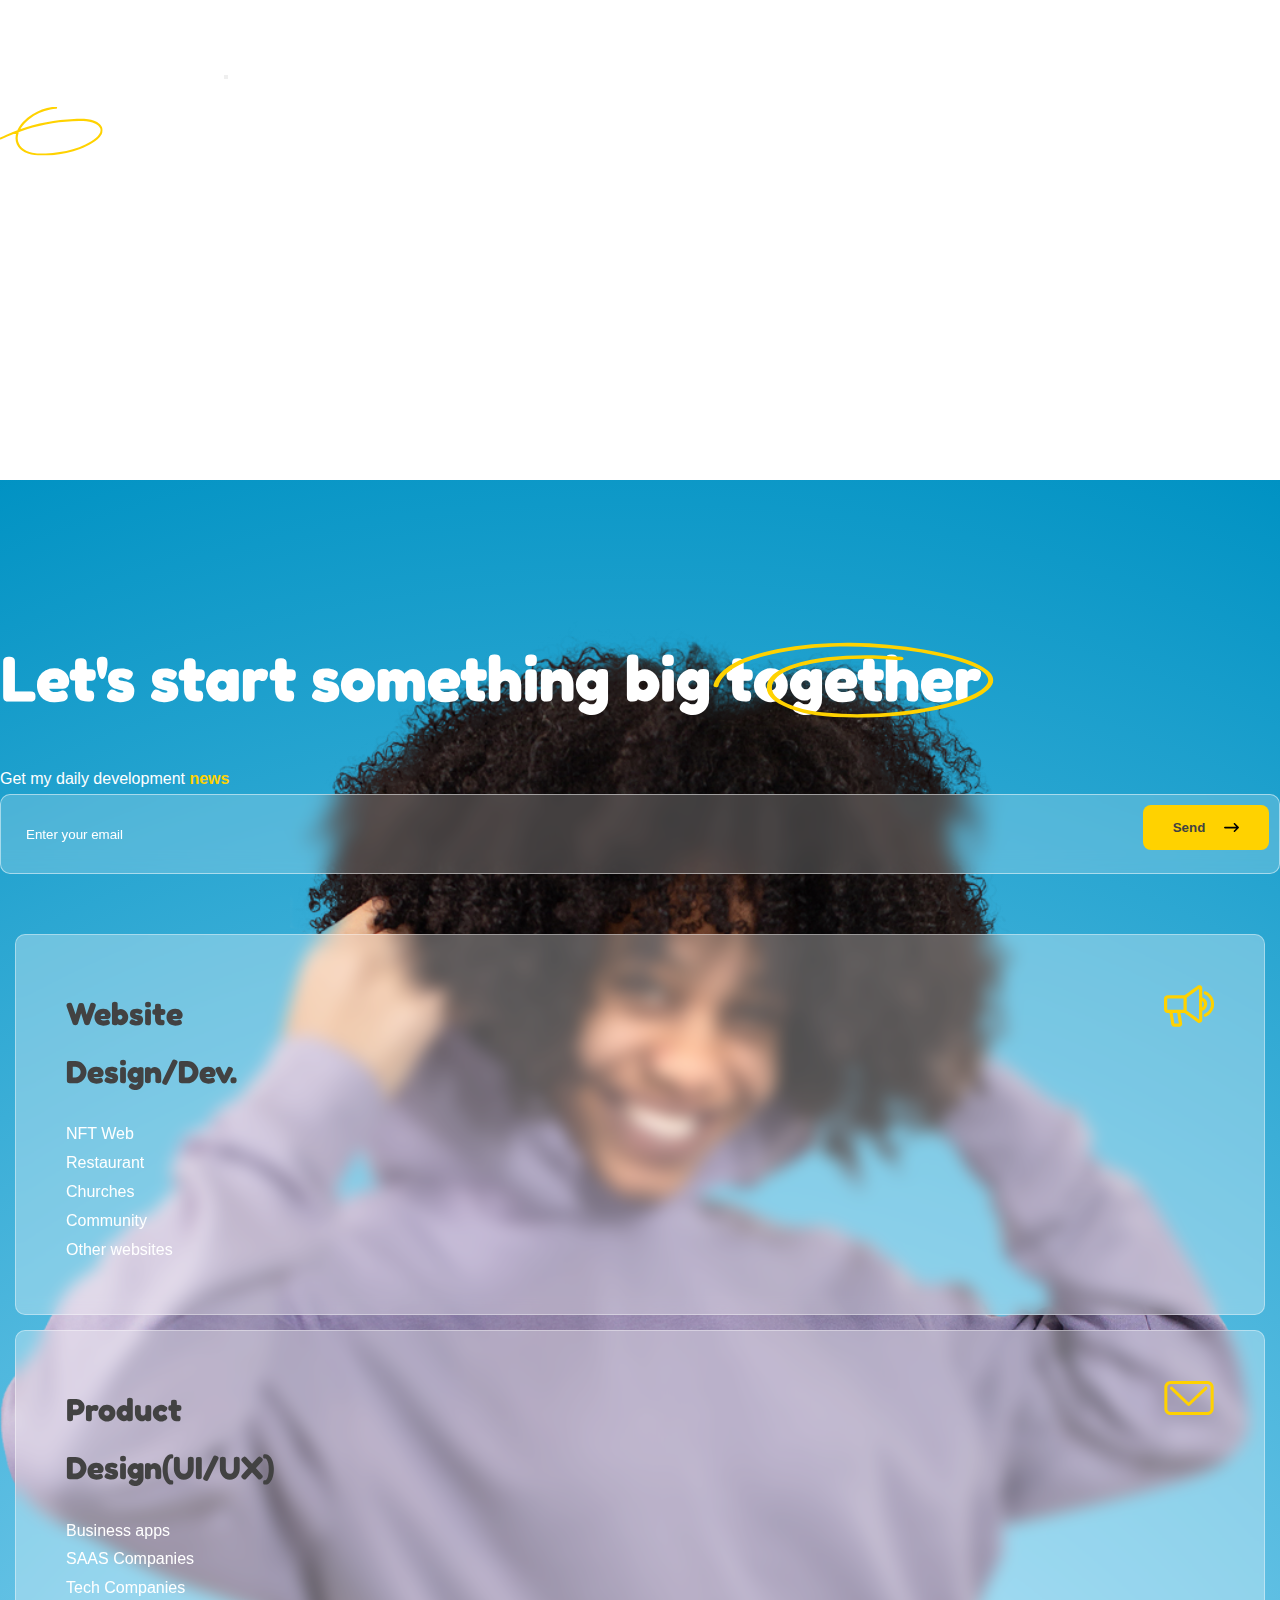
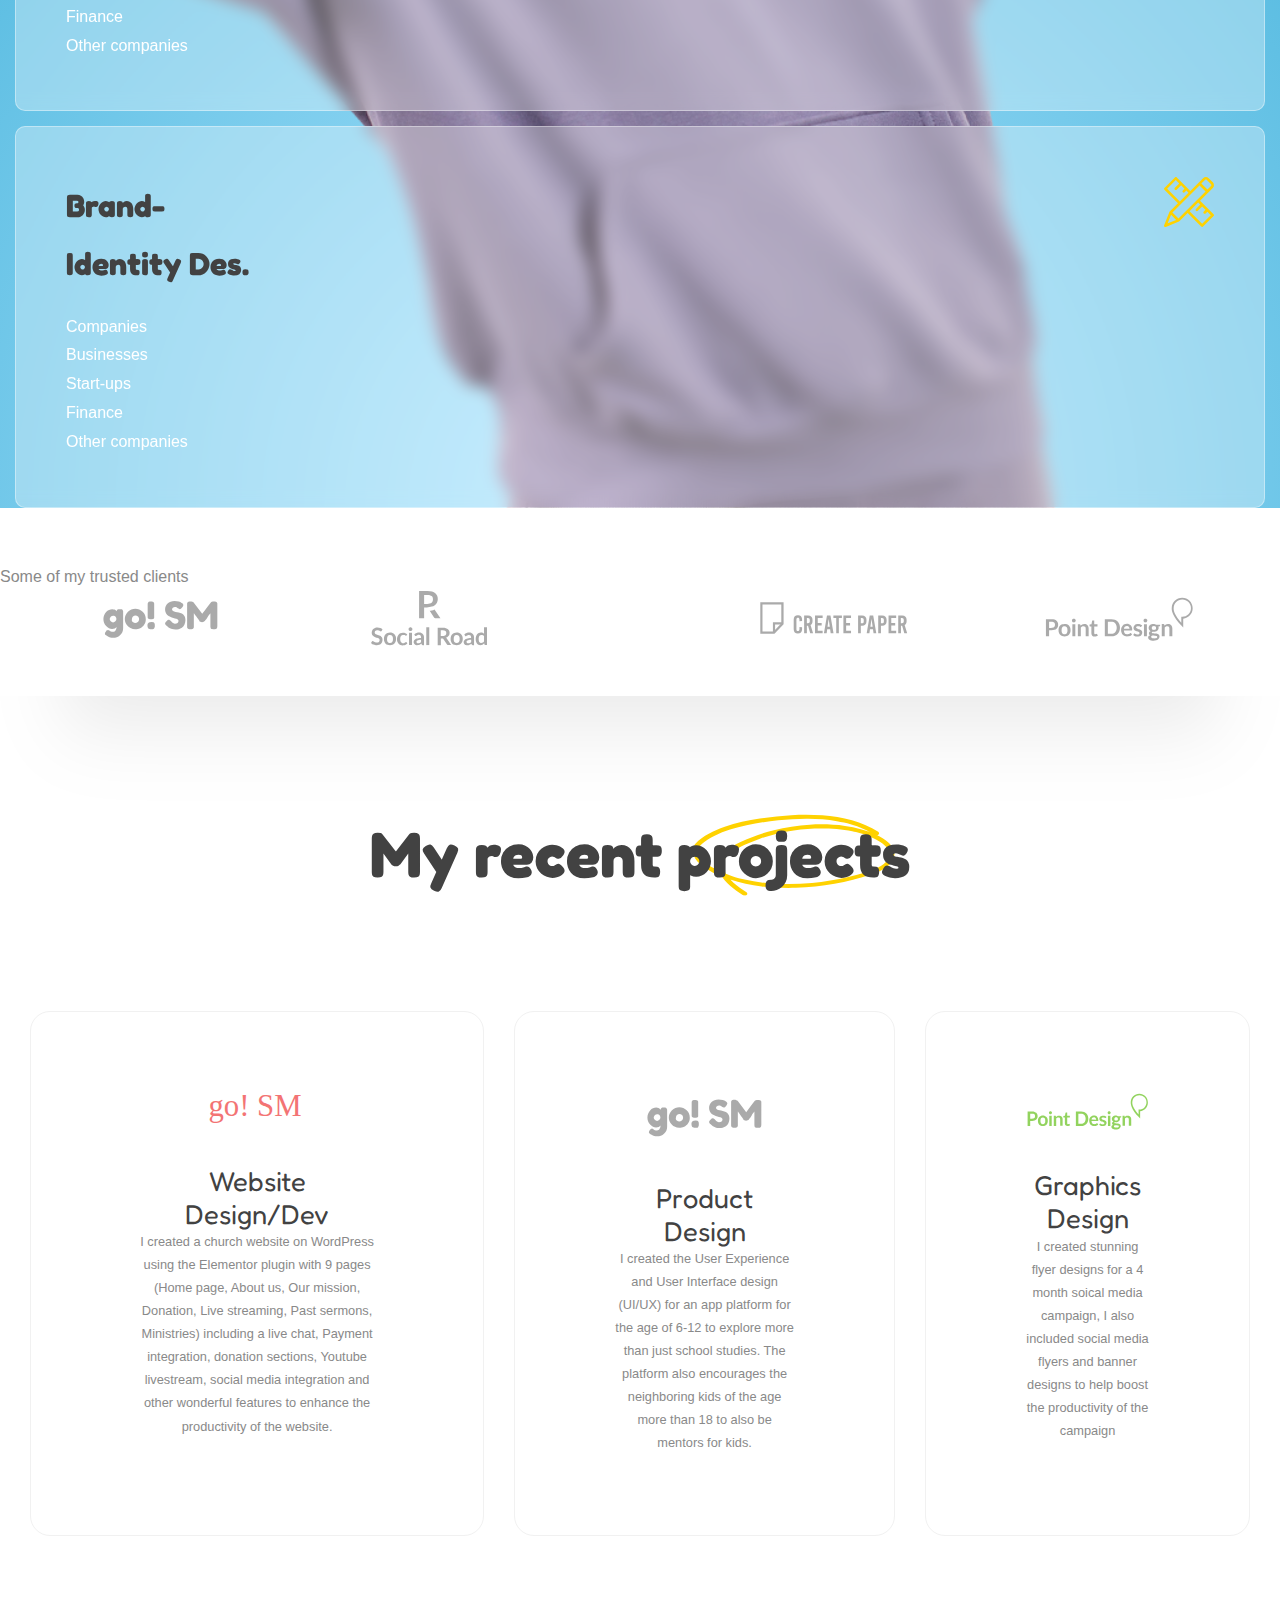
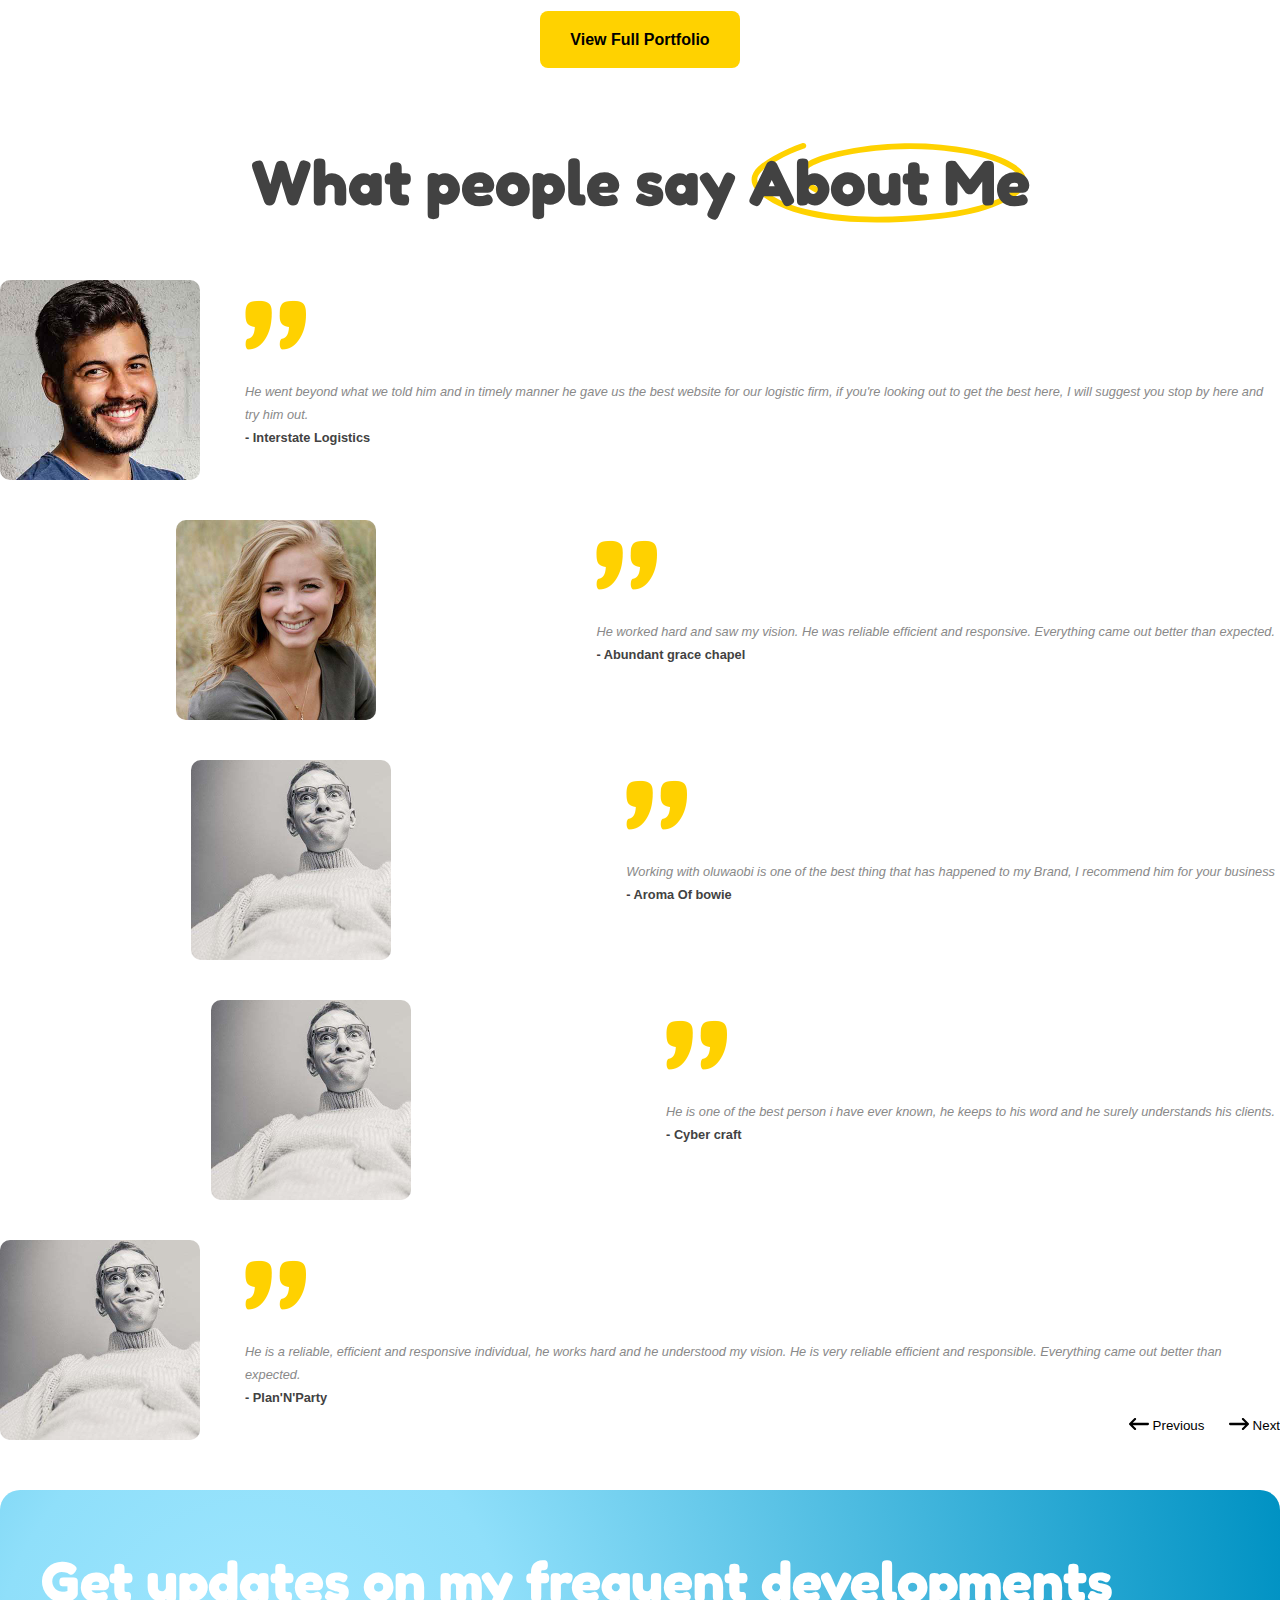
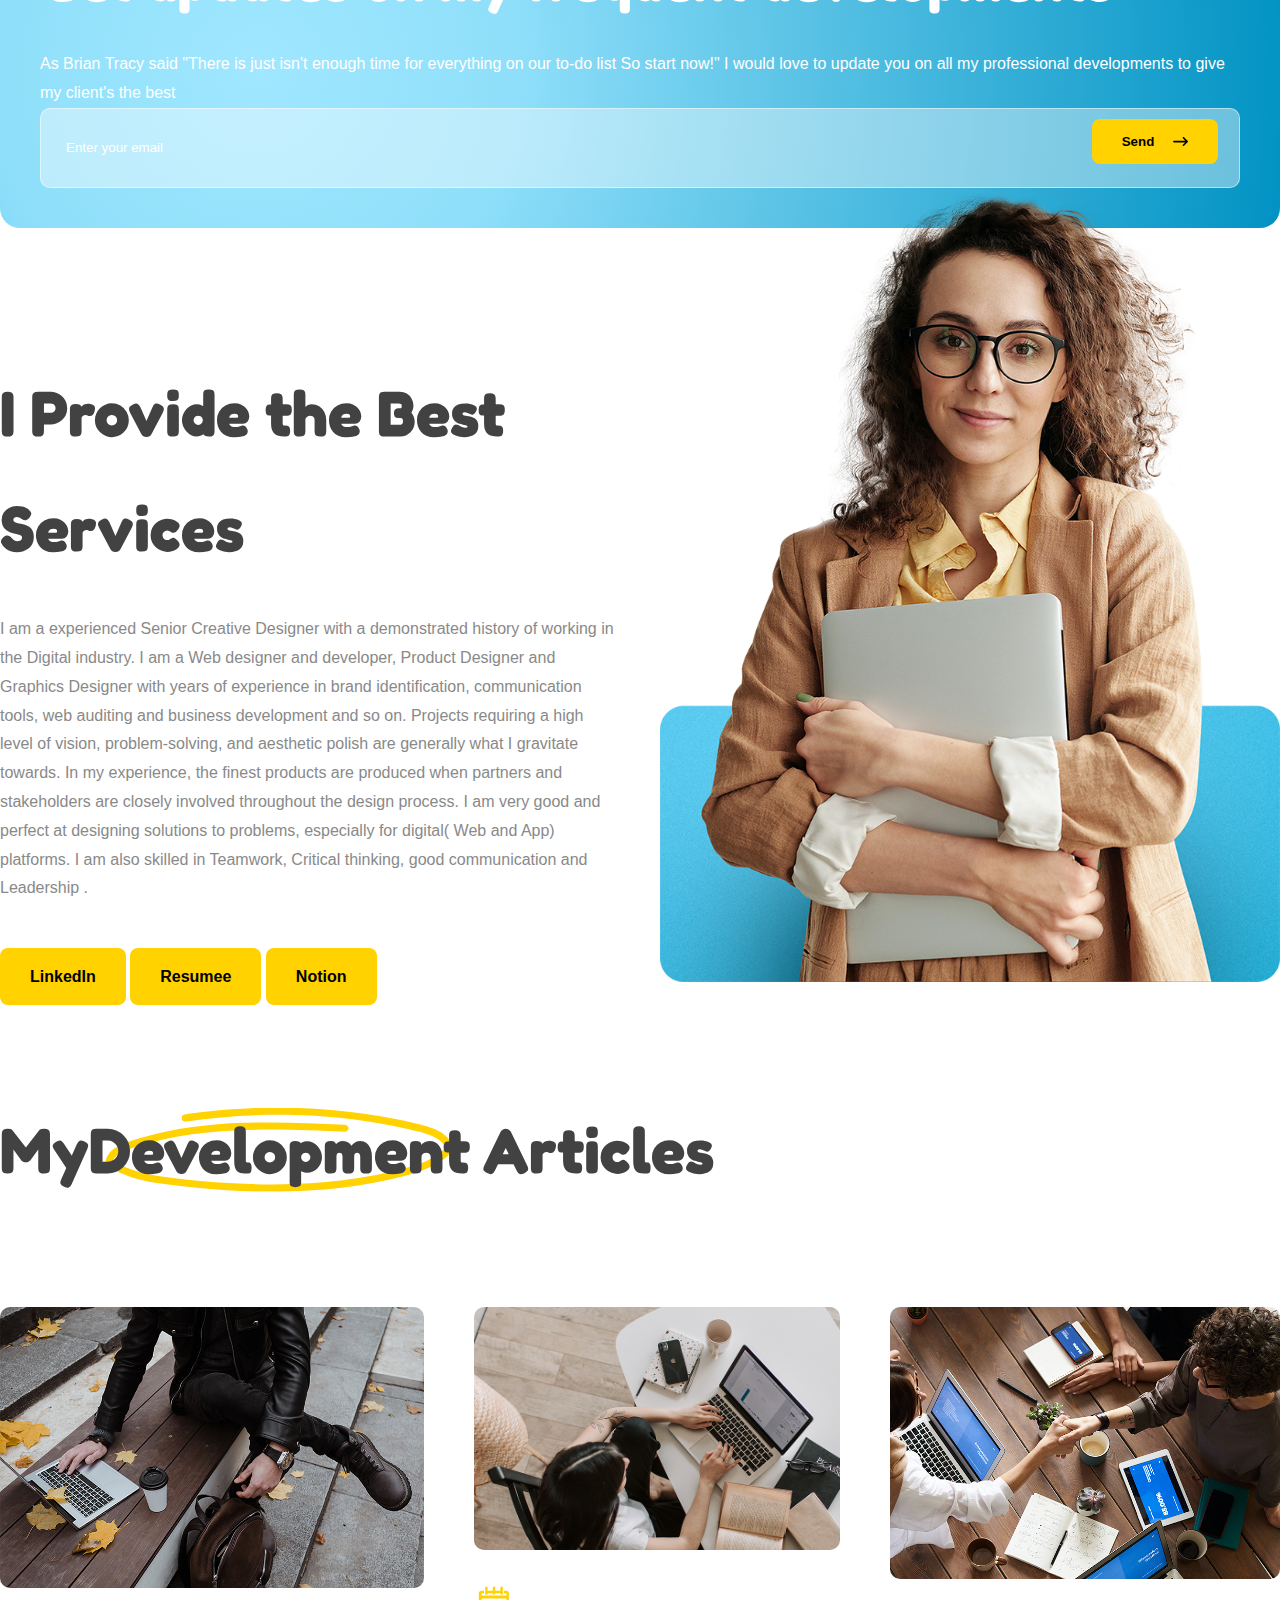
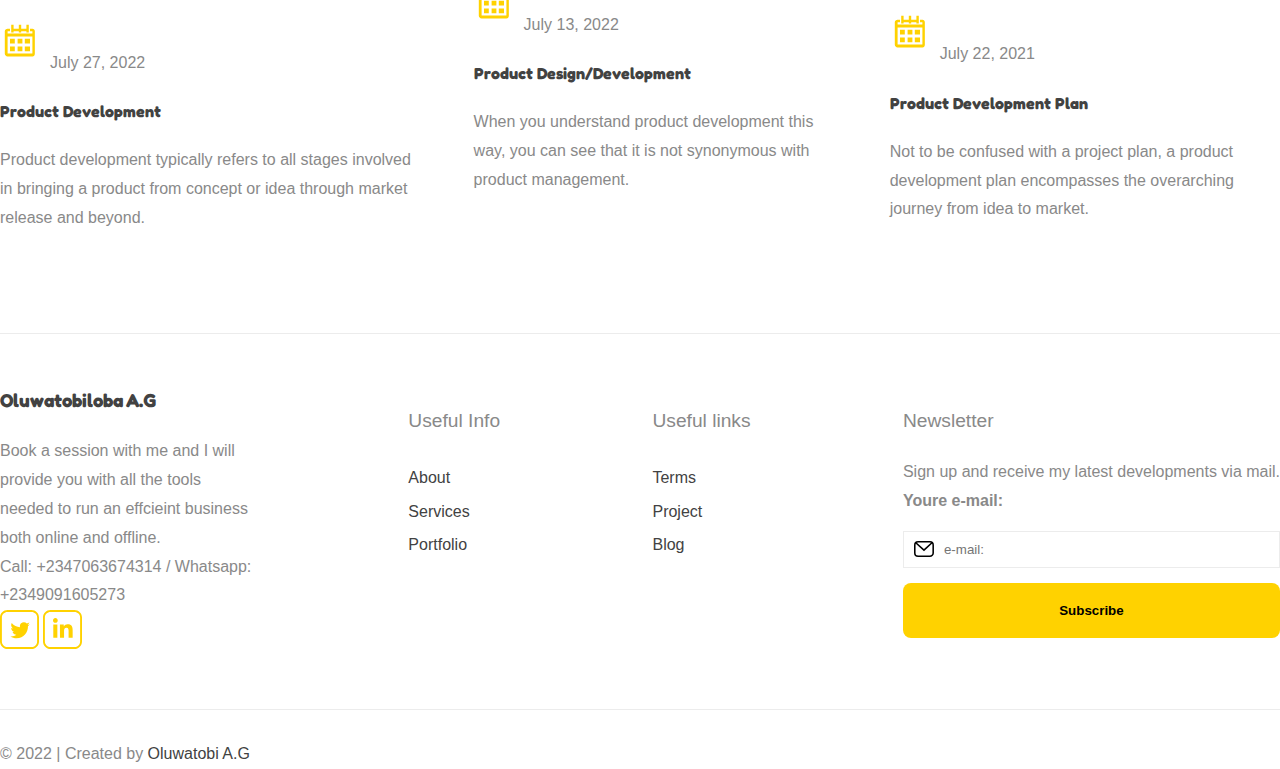
==== commit 57f2f9d5: "Update index.html" ====
--- a/index.html
+++ b/index.html
@@ -15,6 +15,8 @@
     <link rel="stylesheet" href="https://use.typekit.net/rrg4put.css">
     <link rel="stylesheet" href="css/main.css">
 </head>
+    
+    
 <body>
       <nav class="navbar navbar-expand-lg fixed-top">
         <div class="container">
@@ -46,6 +48,8 @@
           </div>
         </div>
       </nav>
+    
+    
       <main>
         <div class="intro-wrapper">
           <div class="container">
@@ -55,7 +59,7 @@
                 <label for="">Get my daily development <span>news</span></label>
                 <div class="news-form">
                   <input type="email" name="email" placeholder="Enter your email" id="">
-                  <button class="main-btn" type="submit">Send <img style="width: 15px; margin-left: 15px;" src="img/icon/arrow-right-icon-black.svg" alt=""></button>
+                  <button class="main-btn" type="submit"><a href="mailto:cyberwithcraft@gmail.com">Send </a><img style="width: 15px; margin-left: 15px;" src="img/icon/arrow-right-icon-black.svg" alt=""></button>
                 </div>
               </div>
               <div class="col-12 d-md-flex justify-content-between mb-5">
@@ -84,12 +88,10 @@
                       <p>Start-ups</p>
                     <p>Finance</p>
                     <p>Other companies</p>
-                     
-         
+                   
                 </div>
                 
-                   
-              </div>
+                </div>
             </div>
           </div>
         </div>
@@ -105,6 +107,8 @@
               <div><img src="img/icon/point-design-logo.svg" alt=""></div>
             </div>
           </div>
+            
+            
           <!-- See my projects -->
           <div class="see-our-projects">
             <h1>My recent <span class="yellow-stroke">projects</span> </h1>
@@ -115,25 +119,27 @@
                 </div>
                 <p class="project-title">Website<br>
                   Design/Dev</p>
-                  <p class="project-description">I created a WordPress website using the Elementor plugin with 9 pages (Home page, About us, Our mission, Donation, Live streaming, Past sermons, Ministries) including a live chat, Payment integration, donation sections, Youtube livestream, social media integration and other wonderful features.                                    </p>
+                  <p class="project-description">I created a church website on WordPress using the Elementor plugin with 9 pages (Home page, About us, Our mission, Donation, Live streaming, Past sermons, Ministries) including a live chat, Payment integration, donation sections, Youtube livestream, social media integration and other wonderful features to enhance the productivity of the website.</p>
               </div>
               <div class="project">
                 <div class="project-logo">
                   <img src="img/icon/go-sm-logo.svg" alt="">
                 </div>
                 <p class="project-title">Product<br>Design</p>
-                  <p class="project-description">I created an app platform for the age of 6-12 to explore more than just school studies. The platform also encourages the neighboring kids of the age more than 18 to also be mentors for kids. </p>
+                  <p class="project-description">I created the User Experience and User Interface design (UI/UX) for an app platform for the age of 6-12 to explore more than just school studies. The platform also encourages the neighboring kids of the age more than 18 to also be mentors for kids. </p>
               </div>
               <div class="project">
                 <div class="project-logo">
                   <img src="img/icon/point-design-logo-color.svg" alt="">
                 </div>
                 <p class="project-title">Graphics<br>Design</p>
-                  <p class="project-description">I created stunning flyer designs for a 4 month soical media campaign, I also included social media flyers and banner designs </p>
+                  <p class="project-description">I created stunning flyer designs for a 4 month soical media campaign, I also included social media flyers and banner designs to help boost the productivity of the campaign </p>
               </div>
             </div>
             <a href=portfolio.html class="main-btn">View Full <strong>Portfolio</strong></a>
           </div>
+            
+            
           <!-- What people say -->
           <div class="testimonials">
             <h1>What people say <span class="yellow-stroke">About Me</span> </h1>
@@ -146,7 +152,7 @@
                     </div>
                     <div class="testimonial-text">
                       <div class="quote-test"><img src="img/icon/quaote.png" alt=""></div>
-                      <p>He went beyond what we told him and in timely manna he gave us the best website for our logistic firm, if you're looking out to get the best here I will suggest you stop by here and try him out.
+                      <p>He went beyond what we told him and in timely manner he gave us the best website for our logistic firm, if you're looking out to get the best here, I will suggest you stop by here and try him out.
 </p>
                       <p class="name">- Interstate Logistics</p>
                     </div>
@@ -171,7 +177,7 @@
                     </div>
                     <div class="testimonial-text">
                       <div class="quote-test"><img src="img/icon/quaote.png" alt=""></div>
-                      <p>He worked hard and saw my vision. He was reliable efficient and responsive. Everything came out better than expected.</p>
+                      <p>Working with oluwaobi is one of the best thing that has happened to my Brand, I recommend him for your business</p>
                       <p class="name">-  Aroma Of bowie</p>
                     </div>
                   </div>
@@ -215,12 +221,14 @@
               </div>  
             </div>
           </div>
+            
+            
           <!-- Newsletter -->
           <div class="update-news">
             <div class="row">
               <div class="col-md-6 news-text">
                 <h2>Get updates on my frequent developments</h2>
-                <p>As Brian Tracy said "There is just isn't enough time for everything on our to-do list" I would love to update you on all my professional developments to give my client's the best</p>
+                <p>As Brian Tracy said "There is just isn't enough time for everything on our to-do list So start now!"  I would love to update you on all my professional developments to give my client's the best</p>
               </div>
               <div class="col-md-6 news-form">
                 <input type="email" name="email" placeholder="Enter your email" id="">
@@ -228,20 +236,24 @@
               </div>
             </div>
             </div>
+            
+            
            <!-- Variations -->
           <div class="variations">
               <div class="text">
                 <h1>I Provide the Best Services</h1>
-                <p>Experienced Senior Creative Designer with a demonstrated history of working in the Digital industry. I am a UI/UX designer with experience in brand identification, communication tools, and WordPress Website development. Projects requiring a high level of vision, problem-solving, and aesthetic polish are generally what I gravitate towards. In my experience, the finest products are produced when partners and stakeholders are closely involved throughout the design process. I am very good at designing solutions to problems, especially for digital( Web and App) platforms. I am also skilled in Graphic Design, Brand Design, Teamwork, and Microsoft Excel.</p>
+                <p>I am a experienced Senior Creative Designer with a demonstrated history of working in the Digital industry. I am a Web designer and developer, Product Designer and Graphics Designer with years of experience in brand identification, communication tools, web auditing and business development and so on. Projects requiring a high level of vision, problem-solving, and aesthetic polish are generally what I gravitate towards. In my experience, the finest products are produced when partners and stakeholders are closely involved throughout the design process. I am very good and perfect at designing solutions to problems, especially for digital( Web and App) platforms. I am also skilled in Teamwork, Critical thinking, good communication and Leadership .</p>
                  <a href="https://www.linkedin.com/in/atobajaye-oluwatobiloba-930a8b190" class="main-btn"> LinkedIn</a> <a href="img/Resume-Atobajaye-Oluwatobiloba.pdf" class="main-btn">Resumee</a>  <a href="https://www.notion.so/Atobajaye-O-G-Portfolio-c1ddf1af1fab4f62b98374dbd4443e33" class="main-btn"> Notion </a>
               </div>
               <div class="img">
                 <img src="img/woman.png" alt="">
               </div>
           </div> 
+            
+            
           <!-- Latest Articles -->
           <div class="latest-articles text-center">
-            <h1>Latest <span class="yellow-stroke">Development</span> Articles</h1>
+            <h1>My<span class="yellow-stroke">Development</span> Articles</h1>
             <div class="latest-articles-wrapper">
               <div class="article">
                 <img src="img/post-1.png" alt="">
@@ -265,6 +277,8 @@
           </div>
         </div>
       </main>
+    
+    
       <!-- Footer -->
       <footer>
           <div class="container text-center text-md-start">
@@ -272,29 +286,28 @@
               <div class="about">
                 <h3>Oluwatobiloba A.G</h3>
                 <p class="text-muted py-4">
-                  Book a session with me and I will provide you with all the tools needed to run an effcieint business online.
+                  Book a session with me and I will provide you with all the tools needed to run an effcieint business both online and offline.
                 </p>
                   <p class="text-muted">Call: +2347063674314 / Whatsapp: +2349091605273</p>
-                <div class="social-media">
-               
-                  <a href="https://www.notion.so/Atobajaye-O-G-Portfolio-c1ddf1af1fab4f62b98374dbd4443e33" class="me-2 text-reset"><img src="img/icon/twitter-icon.svg" alt=""></a>
+              
+                  <div class="social-media">
+               <a href="https://www.notion.so/Atobajaye-O-G-Portfolio-c1ddf1af1fab4f62b98374dbd4443e33" class="me-2 text-reset"><img src="img/icon/twitter-icon.svg" alt=""></a>
                   <a href="https://www.linkedin.com/in/atobajaye-oluwatobiloba-930a8b190" class="me-2 text-reset"><img src="img/icon/linkedin-icon.svg" alt=""></a>
                     
                 </div>
               </div>
               <div class="company">
                 <p class="fw-bold">Useful Info</p>
-                <p><a href="">About us</a></p>
-                <p><a href="">Services</a></p>
-                <p><a href="">Project</a></p>
-                <p><a href="">Portfolio</a></p>
+                <p><a href="aboutus.html">About</a></p>
+                <p><a href="services.html">Services</a></p>
+                <p><a href="portfolio.html">Portfolio</a></p>
                   
               </div> 
               <div class="useful-links">
                 <p class="fw-bold">Useful links</p>
-                <p><a href="">Terms </a></p>
-                <p><a href="">Career</a></p>
-                <p><a href="">Blog</a></p>
+                <p><a href="services.html">Terms </a></p>
+               <p><a href="portfolio.html">Project</a></p>
+                <p><a href="blog.html">Blog</a></p>
               </div>
               <div class="newsletter">
                 <p class="fw-bold">Newsletter</p>
@@ -307,7 +320,7 @@
               </div> 
             </div>
             <div class="copyright">
-              <p>&copy; 2022 | Created by <a href="https://firmbee.com/use-cases/software-for-team-work/" title="My LinkedIn Profile" target="_blank">Oluwatobi A.G</a></p>
+              <p>&copy; 2022 | Created by <a href="https://www.linkedin.com/in/atobajaye-oluwatobiloba-930a8b190/" title="My LinkedIn Profile" target="_blank">Oluwatobi A.G</a></p>
               
           </div>
           </div>
@@ -317,4 +330,4 @@
     <script src="./js/nav-bg.js"></script>
     <script src="https://cdnjs.cloudflare.com/ajax/libs/jquery/3.2.1/jquery.min.js"></script>
 </body>
-</html>+</html>
